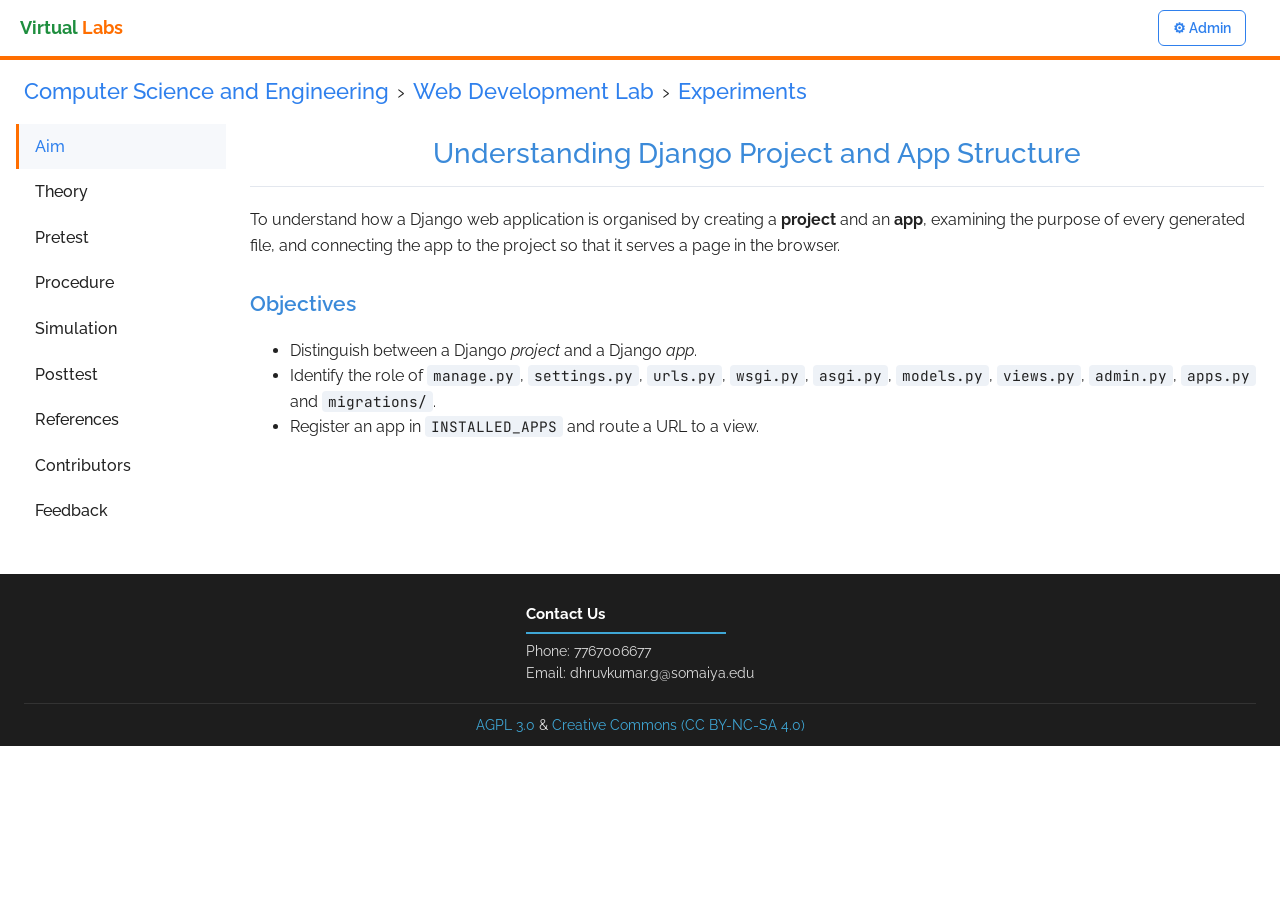
==== index.html @ 1e6831b1 "Creative IDE-style simulation UI with browser window that opens the site" ====
<!doctype html>
<html lang="en">
<head>
<meta charset="utf-8">
<meta name="viewport" content="width=device-width, initial-scale=1">
<title>Django Project Structure</title>
<link href="https://fonts.googleapis.com/css2?family=Raleway:wght@400;500;600;700&family=JetBrains+Mono:wght@400;600&display=swap" rel="stylesheet">
<style>
:root{
  --orange:#ff6e00; --blue:#2f80ed; --title:#3b8ad9; --ink:#222; --muted:#5f6670;
  --bg:#fff; --panel:#f6f8fb; --line:#e3e7ee; --footer:#1d1d1d; --code:#0f1720; --codeink:#e6edf3;
  --ok:#1e8e3e; --bad:#d93025;
}
*{box-sizing:border-box}
body{margin:0;font-family:Raleway,"Segoe UI",Roboto,Arial,sans-serif;color:var(--ink);background:var(--bg);line-height:1.6}
a{color:var(--blue)}
code,pre,.mono{font-family:"JetBrains Mono",Consolas,monospace}
/* header */
header{display:flex;align-items:center;justify-content:space-between;padding:10px 20px;border-bottom:4px solid var(--orange);background:#fff;position:sticky;top:0;z-index:10}
.admin-link{margin-left:auto;margin-right:14px;padding:6px 14px;border:1px solid var(--blue);border-radius:6px;color:var(--blue);text-decoration:none;font-weight:600;font-size:14px}
.admin-link:hover{background:var(--blue);color:#fff}
.burger{border:1px solid var(--line);background:#fff;border-radius:6px;padding:6px 10px;font-size:20px;cursor:pointer;display:none}
.logo{font-weight:700;color:var(--ok);font-size:18px}
.logo span{color:var(--orange)}
.crumbs{padding:14px 24px;font-size:22px;color:var(--blue)}
.crumbs b{font-weight:500}
.crumbs .sep{margin:0 8px;color:var(--ink)}
/* layout */
.wrap{display:flex;max-width:1280px;margin:0 auto;padding:0 16px 40px;gap:24px}
nav.side{flex:0 0 210px;align-self:flex-start;position:sticky;top:80px}
nav.side a{display:block;padding:10px 16px;text-decoration:none;color:var(--ink);border-left:3px solid transparent;font-weight:500}
nav.side a:hover{background:var(--panel)}
nav.side a.active{border-left-color:var(--orange);color:var(--blue);background:var(--panel)}
main{flex:1;min-width:0}
h1.exp{color:var(--title);text-align:center;font-weight:500;font-size:28px;border-bottom:1px solid var(--line);padding-bottom:10px;margin:8px 0 20px}
h2{color:var(--title);font-weight:600;font-size:21px;margin-top:28px}
h3{font-size:17px;margin-bottom:6px}
section.page{display:none}
section.page.active{display:block}
pre{background:var(--code);color:var(--codeink);padding:14px 16px;border-radius:8px;overflow:auto;font-size:13.5px;line-height:1.5}
:not(pre)>code{background:#eef2f7;padding:1px 6px;border-radius:4px;font-size:.9em}
table{border-collapse:collapse;width:100%;margin:12px 0;font-size:15px}
th,td{border:1px solid var(--line);padding:8px 10px;text-align:left;vertical-align:top}
th{background:var(--panel)}
.note{background:#fff7ef;border-left:4px solid var(--orange);padding:10px 14px;border-radius:4px;margin:14px 0}
/* quiz */
.q{border:1px solid var(--line);border-radius:8px;padding:14px 16px;margin:14px 0}
.q p{margin:0 0 8px;font-weight:600}
.q label{display:block;padding:4px 6px;border-radius:4px;cursor:pointer}
.q label.right{background:#e6f4ea;color:var(--ok)}
.q label.wrong{background:#fce8e6;color:var(--bad)}
.q.missing{border-color:var(--bad);background:#fff6f5}
.q.missing p::after{content:"  (answer required)";color:var(--bad);font-weight:400;font-size:13px}
.q .exp{display:none;font-size:14px;color:var(--muted);margin-top:6px}
.q.done .exp{display:block}
.btn{background:var(--blue);color:#fff;border:0;border-radius:6px;padding:9px 18px;font:inherit;font-weight:600;cursor:pointer}
.btn.alt{background:#fff;color:var(--blue);border:1px solid var(--blue)}
.btn:disabled{opacity:.45;cursor:not-allowed}
.score{font-weight:700;margin-left:12px}
/* simulation */
.sim{display:grid;grid-template-columns:300px 1fr;gap:16px}
.card{border:1px solid var(--line);border-radius:10px;background:#fff;overflow:hidden}
.card h4{margin:0;padding:10px 14px;background:var(--panel);border-bottom:1px solid var(--line);font-size:14px;display:flex;justify-content:space-between;align-items:center}
.tree{padding:8px 6px;font-size:13.5px;min-height:340px;max-height:520px;overflow:auto}
.tree .node{padding:3px 8px;border-radius:4px;cursor:pointer;white-space:nowrap}
.tree .node:hover{background:var(--panel)}
.tree .node.sel{background:#e3eefc}
.tree .node.new{animation:flash 1.4s}
@keyframes flash{0%{background:#fff3c4}100%{background:transparent}}
.tag{font-size:10px;padding:1px 6px;border-radius:10px;margin-left:6px;font-family:Raleway,sans-serif;font-weight:700}
.tag.proj{background:#fde7d3;color:#b34d00}.tag.app{background:#dbeafe;color:#1d4ed8}
.term{background:var(--code);color:var(--codeink);padding:12px 14px;font-size:13px;min-height:130px;max-height:200px;overflow:auto}
.term .ps{color:#7ee787}.term .err{color:#ff7b72}.term .out{color:#a5b3c2}
.cmdbar{display:flex;gap:8px;padding:10px;border-top:1px solid var(--line);flex-wrap:wrap}
.cmdbar input{flex:1;min-width:180px;padding:8px 10px;border:1px solid var(--line);border-radius:6px;font-family:"JetBrains Mono",monospace;font-size:13px}
.steps{padding:10px 14px;font-size:14px}
.steps li{margin:4px 0;color:var(--muted)}
.steps li.cur{color:var(--ink);font-weight:700}
.steps li.ok{color:var(--ok)}
.steps li.ok::marker{content:"✓  "}
.viewer pre{margin:0;border-radius:0;min-height:200px;max-height:340px}
.explain{padding:10px 14px;font-size:14px;background:#fffdf6;border-top:1px solid var(--line)}
.guide{border:2px solid var(--blue)}
.guide .g-head{display:flex;justify-content:space-between;align-items:center;padding:10px 14px;background:#e3eefc;font-weight:700;font-size:14px}
.guide .g-bar{height:6px;background:var(--line)}
.guide .g-bar div{height:100%;background:var(--orange);transition:width .3s}
.guide .g-body{padding:12px 16px}
.guide h3{margin:0 0 6px;font-size:18px;color:var(--title)}
.guide .g-why{color:var(--muted);font-size:14px;margin:0 0 10px}
.guide .g-cmd{display:block;background:var(--code);color:#7ee787;padding:10px 12px;border-radius:6px;font-size:14px;margin-bottom:10px}
.guide .g-do{font-size:14px;margin:0 0 10px;padding:8px 12px;background:#fff7ef;border-left:3px solid var(--orange);border-radius:4px}
.guide .g-btns{display:flex;gap:8px;flex-wrap:wrap}
.guide .g-learn{margin-top:10px;font-size:14px;padding:8px 12px;background:#e6f4ea;border-radius:6px;display:none}
.guide.done-step .g-learn{display:block}
.steps li{cursor:default}
.right-col{display:flex;flex-direction:column;gap:16px;min-width:0}
.hint{font-size:13px;color:var(--muted);padding:0 10px 10px}
.browser{padding:0}
.browser .bar{display:flex;gap:8px;padding:8px 10px;border-bottom:1px solid var(--line);background:var(--panel)}
.browser .bar input{flex:1;padding:6px 8px;border:1px solid var(--line);border-radius:6px;font-family:"JetBrains Mono",monospace;font-size:13px}
.browser .view{padding:16px;min-height:70px;font-size:15px}
/* feedback form */
.req{color:var(--bad)}
.fb fieldset{border:1px solid var(--line);border-radius:10px;padding:14px 18px;margin:0 0 16px}
.fb legend{font-weight:700;color:var(--title);padding:0 6px}
.fb legend small{font-weight:400;color:var(--muted)}
.fb-row{display:grid;grid-template-columns:1fr 1fr;gap:16px}
.fb-field{margin-bottom:12px}
.fb-field>label{display:block;font-weight:600;margin-bottom:4px}
.fb input:not([type=radio]):not([type=checkbox]),.fb select,.fb textarea{width:100%;padding:9px 11px;border:1px solid #cfd6e0;border-radius:6px;font:inherit;background:#fff}
.fb input:focus,.fb select:focus,.fb textarea:focus{outline:2px solid var(--blue);border-color:var(--blue)}
.fb .bad input,.fb .bad textarea{border-color:var(--bad)}
.fb-err{color:var(--bad);font-size:14px;margin:4px 0 0;min-height:0}
.fb-opts{display:flex;gap:8px;flex-wrap:wrap}
.fb-opt{position:relative;cursor:pointer}
.fb-opt input{position:absolute;opacity:0}
.fb-opt span{display:inline-block;min-width:42px;text-align:center;padding:7px 12px;border:1px solid #cfd6e0;border-radius:6px}
.fb-opt input:checked+span{background:var(--blue);color:#fff;border-color:var(--blue)}
.fb-opt input:focus-visible+span{outline:2px solid var(--orange)}
.fb-check{display:flex;gap:8px;align-items:center}
.fb-note{color:var(--muted);font-size:14px}
.note.ok{background:#e6f4ea;border-left-color:var(--ok)}
.note.err{background:#fce8e6;border-left-color:var(--bad)}
@media (max-width:600px){.fb-row{grid-template-columns:1fr}}

/* ================= Simulation: IDE look ================= */
.sim-intro{color:var(--muted);margin-top:0}
.ide{--ide-bg:#1e1f26;--ide-side:#181920;--ide-line:#2c2e38;--ide-ink:#d6dae3;--ide-mut:#8a90a0;
  background:var(--ide-bg);color:var(--ide-ink);border-radius:14px;overflow:hidden;box-shadow:0 18px 40px rgba(20,30,60,.25);border:1px solid #2a2c36}
.ide-bar{display:flex;align-items:center;gap:12px;padding:10px 14px;background:#25262f;border-bottom:1px solid var(--ide-line)}
.dots{display:inline-flex;gap:7px}.dots i{width:12px;height:12px;border-radius:50%;background:#ff5f57;display:inline-block}
.dots i:nth-child(2){background:#febc2e}.dots i:nth-child(3){background:#28c840}
.ide-title{flex:1;text-align:center;font-size:13px;color:var(--ide-mut);font-weight:600}
.ide-reset{background:transparent;border:1px solid #3a3d4a;color:var(--ide-ink);border-radius:6px;padding:4px 10px;font:inherit;font-size:12px;cursor:pointer}
.ide-reset:hover{border-color:var(--orange);color:var(--orange)}
.ide-body{display:grid;grid-template-columns:260px 1fr;min-height:520px}
.ide-side{background:var(--ide-side);border-right:1px solid var(--ide-line);display:flex;flex-direction:column}
.side-h{font-size:11px;letter-spacing:1.5px;color:var(--ide-mut);padding:10px 14px 4px;font-weight:700}
.ide .tree{min-height:220px;max-height:340px;padding:4px 6px}
.ide .tree .node{color:var(--ide-ink);padding:3px 8px}
.ide .tree .node:hover{background:#262833}
.ide .tree .node.sel{background:#2b3b5c;color:#fff}
.ide .tree .node.new{animation:glow 1.6s}
@keyframes glow{0%{background:#4a3a12;box-shadow:inset 3px 0 0 var(--orange)}100%{background:transparent}}
.fi{display:inline-block;width:18px;text-align:center;margin-right:4px}
.fi.py{color:#1e1f26;background:#ffd43b;border-radius:3px;font:700 9px/14px "JetBrains Mono",monospace;width:18px;height:14px;vertical-align:1px}.fi.dir{color:#e8a849}.fi.db{color:#7fb2ff}
.ide .tag.proj{background:#4a2e14;color:#ffb877}.ide .tag.app{background:#1d3357;color:#8ab8ff}
.ide .steps{padding:4px 14px 14px 34px;font-size:13px;margin:0}
.ide .steps li{color:var(--ide-mut);margin:5px 0}
.ide .steps li.cur{color:#fff;font-weight:700}
.ide .steps li.ok{color:#5fd38d}
.ide-main{display:flex;flex-direction:column;min-width:0}
.editor{display:flex;flex-direction:column;border-bottom:1px solid var(--ide-line)}
.tabbar{display:flex;justify-content:space-between;align-items:center;background:#202129;border-bottom:1px solid var(--ide-line);min-height:38px;padding-right:8px;flex-wrap:wrap;gap:6px}
.tab{padding:9px 16px;background:var(--ide-bg);border-top:2px solid var(--orange);font-size:13px;color:#fff}
.ide #code{margin:0;border-radius:0;background:var(--ide-bg);color:var(--ide-ink);min-height:230px;max-height:320px;font-size:13px;counter-reset:ln}
.ide #code .ln{display:block;padding-left:3.2em;position:relative}
.ide #code .ln::before{counter-increment:ln;content:counter(ln);position:absolute;left:0;width:2.2em;text-align:right;color:#4d5263}
.hk{color:#c792ea}.hs{color:#c3e88d}.hc{color:#6b7389;font-style:italic}.hf{color:#82aaff}.hn{color:#f78c6c}.hd{color:#ffcb6b}
.ide .explain{background:#23252f;color:var(--ide-ink);border-top:1px solid var(--ide-line)}
.ide .explain code{background:#2f3240;color:#ffcb6b}
.ide #actions .btn{background:var(--orange)}
.terminal{background:#14151b;display:flex;flex-direction:column}
.term-h{display:flex;justify-content:space-between;font-size:11px;letter-spacing:1.5px;color:var(--ide-mut);padding:8px 14px;border-bottom:1px solid var(--ide-line);font-weight:700}
.term-h #cwd{letter-spacing:0;font-weight:400;color:#7ee787}
.ide .term{background:#14151b;min-height:120px;max-height:190px}
.ide .cmdbar{border-top:1px solid var(--ide-line);align-items:center}
.ide .cmdbar input{background:#1e1f26;color:#fff;border-color:#33364a}
.prompt{color:#7ee787;font-weight:700}
.ide .hint:empty{display:none}

/* step tracker */
.ide .guide{border:0;border-bottom:1px solid var(--ide-line);background:linear-gradient(135deg,#1f3a66,#23262f 60%);color:#fff;border-radius:0}
.stepper{display:flex;align-items:center;gap:0;padding:14px 18px 4px;overflow-x:auto}
.sdot{flex:0 0 auto;width:30px;height:30px;border-radius:50%;display:grid;place-items:center;font-size:12px;font-weight:700;background:#2e3242;color:#9aa2b8;border:2px solid #3b4055;transition:.3s}
.sdot.ok{background:#1f8f4e;border-color:#2fd07a;color:#fff}
.sdot.cur{background:var(--orange);border-color:#ffb877;color:#fff;transform:scale(1.15);box-shadow:0 0 0 6px rgba(255,110,0,.18)}
.sline{flex:1 0 14px;height:3px;background:#3b4055;min-width:14px}
.sline.ok{background:#2fd07a}
.ide .guide .g-body{padding:12px 18px 16px}
.ide .guide h3{color:#fff;font-size:20px}
.ide .guide .g-why{color:#c9d3ea}
.ide .guide .g-why code,.ide .guide .g-do code{background:rgba(255,255,255,.12);color:#ffd8b0}
.ide .guide .g-cmd{background:#0f1117;border:1px solid #33364a}
.ide .guide .g-do{background:rgba(255,110,0,.12);color:#ffe3cc}
.ide .guide .g-learn{background:rgba(47,208,122,.14);color:#c8f5dc}
.ide .guide .g-learn code{background:rgba(255,255,255,.1);color:#c8f5dc}
.ide .guide .g-learn a{color:#ffb877}
.ide .guide #gRun{background:var(--orange);font-size:15px;padding:10px 20px;box-shadow:0 6px 16px rgba(255,110,0,.35);animation:pulse 2s infinite}
@keyframes pulse{0%,100%{box-shadow:0 6px 16px rgba(255,110,0,.35)}50%{box-shadow:0 6px 24px rgba(255,110,0,.65)}}
.ide .guide .g-btns span{color:#9aa2b8!important}
.g-count{font-size:13px;color:#c9d3ea;padding:0 18px}

/* browser window */
.bwin{margin-top:18px;border-radius:12px;overflow:hidden;border:1px solid #cfd6e0;box-shadow:0 10px 26px rgba(20,30,60,.12);background:#fff}
.bwin-top{display:flex;align-items:flex-end;gap:12px;padding:8px 12px 0;background:#dfe3ea}
.btab{background:#fff;border-radius:8px 8px 0 0;padding:7px 14px;font-size:13px;display:inline-flex;gap:6px;align-items:center;max-width:240px;color:#222}
.bwin-bar{display:flex;align-items:center;gap:8px;padding:8px 10px;background:#fff;border-bottom:1px solid #e3e7ee}
.navb{color:#7a8291;padding:0 4px;cursor:default;user-select:none}
.addr{flex:1;display:flex;align-items:center;gap:6px;background:#f0f2f6;border-radius:18px;padding:5px 12px;font-size:13px}
.addr input{flex:1;border:0;background:transparent;font-size:13px;outline:none}
.bwin .view{padding:22px;min-height:90px;font-size:15px;color:var(--muted)}

/* opened site */
.site-modal{position:fixed;inset:0;background:rgba(10,16,30,.6);display:none;align-items:center;justify-content:center;z-index:100;padding:16px}
.site-modal.open{display:flex}
.site-win{width:min(900px,100%);max-height:92vh;overflow:auto;border-radius:14px;background:#fff;box-shadow:0 30px 80px rgba(0,0,0,.45);animation:popin .45s cubic-bezier(.2,1.4,.4,1)}
@keyframes popin{from{transform:scale(.6) translateY(40px);opacity:0}to{transform:none;opacity:1}}
.site-x{margin-left:auto;align-self:center;background:transparent;border:0;font-size:16px;cursor:pointer;color:#555;padding:4px 8px}
.site-page{padding:0 0 22px}
.sp-nav{display:flex;gap:18px;align-items:center;padding:14px 24px;border-bottom:4px solid var(--orange);font-size:14px}
.sp-nav b{font-size:20px;margin-right:auto}.sp-nav b span{color:var(--orange)}
.sp-hero{margin:22px 24px;padding:30px;border-radius:14px;background:linear-gradient(135deg,#2f80ed,#1f4e8c);color:#fff}
.sp-hero h1{color:#fff;margin:8px 0;font-size:32px}
.sp-hero code{background:rgba(255,255,255,.18);color:#fff}
.sp-badge{display:inline-block;background:#28c840;color:#fff;font-size:12px;font-weight:700;padding:3px 10px;border-radius:12px}
.sp-flow{display:flex;align-items:stretch;gap:6px;flex-wrap:wrap;padding:0 24px;justify-content:center}
.sp-node{display:flex;flex-direction:column;align-items:center;text-align:center;gap:4px;background:var(--panel);border:1px solid var(--line);border-radius:10px;padding:10px;font-size:22px;min-width:110px;opacity:0;animation:rise .4s forwards}
.sp-node span{font-size:12px;font-weight:600}.sp-node small{font-weight:400;color:var(--muted);font-family:"JetBrains Mono",monospace;font-size:10.5px}
.sp-arrow{align-self:center;color:var(--orange);font-weight:700;opacity:0;animation:rise .4s forwards}
.sp-flow>*:nth-child(1){animation-delay:.2s}.sp-flow>*:nth-child(2){animation-delay:.35s}.sp-flow>*:nth-child(3){animation-delay:.5s}
.sp-flow>*:nth-child(4){animation-delay:.65s}.sp-flow>*:nth-child(5){animation-delay:.8s}.sp-flow>*:nth-child(6){animation-delay:.95s}
.sp-flow>*:nth-child(7){animation-delay:1.1s}.sp-flow>*:nth-child(8){animation-delay:1.25s}.sp-flow>*:nth-child(9){animation-delay:1.4s}
@keyframes rise{from{opacity:0;transform:translateY(10px)}to{opacity:1;transform:none}}
.sp-actions{display:flex;gap:10px;justify-content:center;margin-top:22px}
.sp-actions .btn{text-decoration:none}
.confetti{position:fixed;top:-12px;width:9px;height:14px;z-index:120;pointer-events:none;animation:fall linear forwards}
@keyframes fall{to{transform:translateY(105vh) rotate(720deg)}}
@media (max-width:860px){.ide-body{grid-template-columns:1fr}.ide-side{border-right:0;border-bottom:1px solid var(--ide-line)}.ide .tree{min-height:120px}.sp-arrow{transform:rotate(90deg)}.sp-flow{flex-direction:column;align-items:center}}
@media (prefers-reduced-motion:reduce){.ide .guide #gRun,.site-win,.sp-node,.sp-arrow,.confetti{animation:none!important;opacity:1}}
/* footer */
footer{background:var(--footer);color:#ddd;padding:28px 24px 10px;font-size:14px}
footer .cols{display:flex;justify-content:center;gap:40px;max-width:1100px;margin:0 auto;flex-wrap:wrap}
footer h5{margin:0 0 6px;font-size:15px;color:#fff;border-bottom:2px solid #3fa7d6;padding-bottom:6px;width:200px}
footer a{color:#ddd;text-decoration:none;display:block}
footer .lic{text-align:center;margin-top:18px;border-top:1px solid #333;padding-top:10px}
footer .lic a{display:inline;color:#3fa7d6}
@media (max-width:860px){
  .burger{display:block}
  nav.side{display:none;position:fixed;top:60px;left:0;background:#fff;width:240px;height:100%;box-shadow:2px 0 10px rgba(0,0,0,.15);z-index:20}
  nav.side.open{display:block}
  .sim{grid-template-columns:1fr}
  .crumbs{font-size:17px;padding:12px 16px}
  .wrap{padding:0 16px 30px}
}
</style>
</head>
<body>
<header>
  <button class="burger" onclick="document.querySelector('nav.side').classList.toggle('open')" aria-label="Menu">☰</button>
  <div class="logo">Virtual <span>Labs</span></div>
  <a class="admin-link" id="adminLink" href="http://127.0.0.1:8000/admin/" target="_blank" rel="noopener" title="Django admin: view feedback responses and posts">&#9881; Admin</a>
</header>
<div class="crumbs"><b>Computer Science and Engineering</b><span class="sep">›</span><b>Web Development Lab</b><span class="sep">›</span><b>Experiments</b></div>

<div class="wrap">
<nav class="side" id="nav">
  <a href="#aim">Aim</a><a href="#theory">Theory</a><a href="#pretest">Pretest</a><a href="#procedure">Procedure</a>
  <a href="#simulation">Simulation</a><a href="#posttest">Posttest</a><a href="#references">References</a>
  <a href="#contributors">Contributors</a><a href="#feedback">Feedback</a>
</nav>

<main>
<h1 class="exp">Understanding Django Project and App Structure</h1>

<!-- AIM -->
<section class="page" id="aim">
  <p>To understand how a Django web application is organised by creating a <b>project</b> and an <b>app</b>, examining the purpose of every generated file, and connecting the app to the project so that it serves a page in the browser.</p>
  <h2>Objectives</h2>
  <ul>
    <li>Distinguish between a Django <i>project</i> and a Django <i>app</i>.</li>
    <li>Identify the role of <code>manage.py</code>, <code>settings.py</code>, <code>urls.py</code>, <code>wsgi.py</code>, <code>asgi.py</code>, <code>models.py</code>, <code>views.py</code>, <code>admin.py</code>, <code>apps.py</code> and <code>migrations/</code>.</li>
    <li>Register an app in <code>INSTALLED_APPS</code> and route a URL to a view.</li>
  </ul>
</section>

<!-- THEORY -->
<section class="page" id="theory">
  <h2>What is Django?</h2>
  <p>Django is a high-level Python web framework that follows the <b>MTV (Model–Template–View)</b> pattern. It encourages a modular layout in which one <b>project</b> holds configuration and many <b>apps</b> hold features.</p>

  <h2>Project vs App</h2>
  <table>
    <tr><th></th><th>Project</th><th>App</th></tr>
    <tr><td>Definition</td><td>The whole website: configuration + a collection of apps</td><td>A self-contained module that does one job (blog, accounts, polls)</td></tr>
    <tr><td>Created with</td><td><code>django-admin startproject mysite</code></td><td><code>python manage.py startapp blog</code></td></tr>
    <tr><td>How many</td><td>One per website</td><td>Many per project; reusable across projects</td></tr>
    <tr><td>Contains</td><td>settings, root URLs, WSGI/ASGI entry points</td><td>models, views, admin, tests, migrations</td></tr>
  </table>

  <h2>Project layout</h2>
<pre>mysite/                 ← outer folder (container, name can be anything)
├── manage.py           ← command-line utility for this project
└── mysite/             ← the actual Python package of the project
    ├── __init__.py     ← marks the folder as a Python package
    ├── settings.py     ← all configuration (apps, DB, templates, static…)
    ├── urls.py         ← root URL dispatcher ("table of contents")
    ├── asgi.py         ← entry point for ASGI (async) servers
    └── wsgi.py         ← entry point for WSGI servers (gunicorn, mod_wsgi)</pre>

  <h2>App layout</h2>
<pre>blog/
├── __init__.py
├── admin.py            ← register models with the admin site
├── apps.py             ← app configuration class (BlogConfig)
├── migrations/         ← database schema history
│   └── __init__.py
├── models.py           ← data models (database tables)
├── tests.py            ← unit tests
└── views.py            ← functions/classes that handle requests</pre>
  <p>Files commonly added by the developer: <code>urls.py</code> (app-level routes), <code>templates/blog/</code> (HTML), <code>static/blog/</code> (CSS/JS/images), <code>forms.py</code>.</p>

  <h2>Request flow</h2>
<pre>Browser → /blog/
   → mysite/urls.py      path('blog/', include('blog.urls'))
   → blog/urls.py        path('', views.index)
   → blog/views.py       index(request) → HttpResponse / render(template)
   → (models.py ↔ database, templates/ → HTML)
   → Response → Browser</pre>
  <div class="note">An app is only “seen” by Django after it is added to <code>INSTALLED_APPS</code> in <code>settings.py</code>. Its URLs are only reachable after the project’s <code>urls.py</code> includes them.</div>
</section>

<!-- PRETEST -->
<section class="page" id="pretest"><p>Answer all questions, then press <b>Submit</b> to see your score and explanations.</p><div data-quiz="pre"></div></section>

<!-- PROCEDURE -->
<section class="page" id="procedure">
  <h2>Steps for the simulation</h2>
  <p>Open the <b>Simulation</b> tab. A blue <b>step box</b> guides you through 10 steps. For each step, read the explanation, then press the <b>▶</b> button (or type the shown command in the terminal and press <b>Run</b>). The next step appears automatically.</p>
  <ol>
    <li><b>Create the project:</b> <code>django-admin startproject mysite</code>. The project appears in the Explorer.</li>
    <li><b>Explore the project files:</b> click files in the Explorer (<code>manage.py</code>, <code>settings.py</code>, <code>urls.py</code>, <code>wsgi.py</code>, <code>asgi.py</code>) and read each explanation.</li>
    <li><b>Move into the project folder:</b> <code>cd mysite</code>.</li>
    <li><b>Create the app:</b> <code>python manage.py startapp blog</code>. Compare the app's files with the project's.</li>
    <li><b>Register the app:</b> add <code>'blog'</code> to <code>INSTALLED_APPS</code> in <code>settings.py</code>.</li>
    <li><b>Write a view:</b> add <code>index()</code> to <code>blog/views.py</code>.</li>
    <li><b>Create the app's <code>urls.py</code>:</b> map <code>''</code> to <code>views.index</code>.</li>
    <li><b>Connect the URLs:</b> add <code>path('blog/', include('blog.urls'))</code> to <code>mysite/urls.py</code>.</li>
    <li><b>Start the server:</b> <code>python manage.py runserver</code>.</li>
    <li><b>Open <code>/blog/</code></b> in the mini browser and see &ldquo;Hello from the blog app!&rdquo;.</li>
  </ol>
  <div class="note"><b>Explore further:</b> after finishing, press <b>Reset</b> and try steps out of order in the terminal (e.g. <code>runserver</code> before <code>cd mysite</code>, or visiting <code>/blog/</code> before including the URLs) to see the real errors Django would show. Type <code>help</code> in the terminal for all commands.</div>
  <p>Finally, take the <b>Posttest</b>. All questions must be answered before submitting.</p>
</section>

<!-- SIMULATION -->
<section class="page" id="simulation">
  <p class="sim-intro">Build a Django project step by step. Press <b>▶</b> in the step box (or type the command in the terminal), watch the files appear, and open your site in the browser at the end.</p>

  <div class="ide">
    <div class="ide-bar">
      <span class="dots"><i></i><i></i><i></i></span>
      <span class="ide-title">🐍 mysite &mdash; Django Lab IDE</span>
      <button class="ide-reset" onclick="Sim.reset()" title="Start the simulation again">↺ Reset</button>
    </div>

    <div class="guide" id="guide"></div>

    <div class="ide-body">
      <aside class="ide-side">
        <div class="side-h">EXPLORER</div>
        <div class="tree mono" id="tree"></div>
        <div class="side-h">PROGRESS</div>
        <ol class="steps" id="steps"></ol>
      </aside>

      <div class="ide-main">
        <div class="editor viewer">
          <div class="tabbar"><span class="tab"><span class="mono" id="fname">Select a file</span></span><span id="actions"></span></div>
          <pre id="code" class="mono">// Click a file in the Explorer to view it.</pre>
          <div class="explain" id="explain">Each generated file has a specific purpose. Select one to learn about it.</div>
        </div>

        <div class="terminal">
          <div class="term-h"><span>TERMINAL</span><span class="mono" id="cwd"></span></div>
          <div class="term mono" id="term"></div>
          <div class="cmdbar">
            <span class="mono prompt">$</span>
            <input id="cmd" class="mono" placeholder="Optional: type a command, or use ▶ in the step box" autocomplete="off" spellcheck="false">
            <button class="btn" onclick="Sim.run()">Run</button>
          </div>
          <div class="hint" id="hint"></div>
        </div>
      </div>
    </div>
  </div>

  <div class="bwin">
    <div class="bwin-top">
      <span class="dots"><i></i><i></i><i></i></span>
      <span class="btab"><span class="fav">🌐</span><span id="btabTitle">New Tab</span></span>
    </div>
    <div class="bwin-bar">
      <span class="navb">←</span><span class="navb">→</span><span class="navb" onclick="Sim.visit()" title="Reload">⟳</span>
      <div class="addr"><span id="lock">ⓘ</span><input id="url" class="mono" value="http://127.0.0.1:8000/blog/"></div>
      <button class="btn" onclick="Sim.visit()">Go</button>
    </div>
    <div class="view" id="view">Server not running.</div>
  </div>

  <div class="site-modal" id="siteModal" onclick="if(event.target===this)closeSite()">
    <div class="site-win">
      <div class="bwin-top">
        <span class="dots"><i onclick="closeSite()" title="Close"></i><i></i><i></i></span>
        <span class="btab"><span class="fav">🐍</span>DjangoBlog</span>
        <button class="site-x" onclick="closeSite()" aria-label="Close">✕</button>
      </div>
      <div class="bwin-bar"><span class="navb">←</span><span class="navb">→</span><span class="navb">⟳</span>
        <div class="addr"><span>🔓</span><span class="mono">127.0.0.1:8000/blog/</span></div></div>
      <div class="site-page">
        <nav class="sp-nav"><b>Django<span>Blog</span></b><span>Home</span><span>Posts</span><span>Admin</span></nav>
        <div class="sp-hero">
          <div class="sp-badge">200 OK &middot; served by Django</div>
          <h1>Hello from the blog app!</h1>
          <p>Your project and app are connected. This page was produced by <code>blog/views.py &rarr; index()</code>.</p>
        </div>
        <div class="sp-flow">
          <div class="sp-node">🌐<span>Browser<br><small>GET /blog/</small></span></div><div class="sp-arrow">&rarr;</div>
          <div class="sp-node">🗺️<span>mysite/urls.py<br><small>include('blog.urls')</small></span></div><div class="sp-arrow">&rarr;</div>
          <div class="sp-node">🧭<span>blog/urls.py<br><small>path('', index)</small></span></div><div class="sp-arrow">&rarr;</div>
          <div class="sp-node">⚙️<span>blog/views.py<br><small>index(request)</small></span></div><div class="sp-arrow">&rarr;</div>
          <div class="sp-node">📄<span>Response<br><small>HttpResponse</small></span></div>
        </div>
        <div class="sp-actions"><a class="btn" href="#posttest" onclick="closeSite()">Take the Posttest</a><button class="btn alt" onclick="closeSite()">Back to the lab</button></div>
      </div>
    </div>
  </div>
</section>

<!-- POSTTEST -->
<section class="page" id="posttest"><p>Answer all questions, then press <b>Submit</b> to see your score and explanations.</p><div data-quiz="post"></div></section>

<!-- REFERENCES -->
<section class="page" id="references">
  <ol>
    <li>Django documentation — “Writing your first Django app, part 1”: <a href="https://docs.djangoproject.com/en/stable/intro/tutorial01/" target="_blank">docs.djangoproject.com/en/stable/intro/tutorial01/</a></li>
    <li>Django documentation — Applications: <a href="https://docs.djangoproject.com/en/stable/ref/applications/" target="_blank">docs.djangoproject.com/en/stable/ref/applications/</a></li>
    <li>Django documentation — URL dispatcher: <a href="https://docs.djangoproject.com/en/stable/topics/http/urls/" target="_blank">docs.djangoproject.com/en/stable/topics/http/urls/</a></li>
    <li>Django documentation — Settings: <a href="https://docs.djangoproject.com/en/stable/ref/settings/" target="_blank">docs.djangoproject.com/en/stable/ref/settings/</a></li>
    <li>W. S. Vincent, <i>Django for Beginners</i>.</li>
  </ol>
</section>

<!-- CONTRIBUTORS -->
<section class="page" id="contributors">
  <h2>Subject Matter Expert</h2>
  <p>[Name], [Designation], [Institute]</p>
  <h2>Developer</h2>
  <p>[Name], [Institute]</p>
</section>

<!-- FEEDBACK -->
<section class="page" id="feedback">
  <p>Help us improve this experiment. Please share your experience. Fields marked <span class="req">*</span> are required.</p>
  <form id="fbForm" class="fb" novalidate>
    <fieldset>
      <legend>1. About you</legend>
      <div class="fb-row">
        <div class="fb-field"><label for="fbName">Name <span class="req">*</span></label><input id="fbName" name="Name" placeholder="Your full name" required minlength="2"><p class="fb-err"></p></div>
        <div class="fb-field"><label for="fbEmail">Email <span class="req">*</span></label><input id="fbEmail" name="Email" type="email" placeholder="you@example.com" required><p class="fb-err"></p></div>
      </div>
      <div class="fb-row">
        <div class="fb-field"><label for="fbRole">Role <span class="req">*</span></label>
          <select id="fbRole" name="Role"><option>Student</option><option>Teacher / Faculty</option><option>Developer</option><option>Other</option></select></div>
        <div class="fb-field"><label for="fbInst">Institute</label><input id="fbInst" name="Institute" placeholder="College / organisation (optional)"></div>
      </div>
    </fieldset>

    <fieldset>
      <legend>2. Rate the lab <small>(1 = poor, 5 = excellent)</small></legend>
      <div class="fb-field" data-rating="Overall experience"></div>
      <div class="fb-field" data-rating="Theory clarity"></div>
      <div class="fb-field" data-rating="Simulation usefulness"></div>
      <div class="fb-field" data-rating="Pretest/Posttest quality"></div>
      <div class="fb-field"><label>Difficulty level <span class="req">*</span></label>
        <div class="fb-opts">
          <label class="fb-opt"><input type="radio" name="Difficulty" value="Easy"><span>Easy</span></label>
          <label class="fb-opt"><input type="radio" name="Difficulty" value="Just right" checked><span>Just right</span></label>
          <label class="fb-opt"><input type="radio" name="Difficulty" value="Hard"><span>Hard</span></label>
        </div></div>
      <div class="fb-field"><label>Which sections did you use?</label>
        <div class="fb-opts">
          <label class="fb-opt"><input type="checkbox" name="Sections" value="Theory"><span>Theory</span></label>
          <label class="fb-opt"><input type="checkbox" name="Sections" value="Pretest"><span>Pretest</span></label>
          <label class="fb-opt"><input type="checkbox" name="Sections" value="Simulation"><span>Simulation</span></label>
          <label class="fb-opt"><input type="checkbox" name="Sections" value="Posttest"><span>Posttest</span></label>
        </div></div>
    </fieldset>

    <fieldset>
      <legend>3. Your comments</legend>
      <div class="fb-field"><label for="fbLiked">What did you like?</label><textarea id="fbLiked" name="Liked" rows="3" placeholder="Which part helped you most?"></textarea></div>
      <div class="fb-field"><label for="fbImprove">What should we improve?</label><textarea id="fbImprove" name="Improvements" rows="3" placeholder="Anything confusing, missing or broken?"></textarea><p class="fb-err"></p></div>
      <label class="fb-check"><input type="checkbox" name="Recommend" checked> I would recommend this lab to others</label>
    </fieldset>

    <button type="submit" class="btn">Submit feedback</button>
    <p class="fb-note">Responses are saved in the lab's Django database. The Django server must be running (<code>python manage.py runserver</code>).</p>
  </form>
  <div id="fbDone" class="note" style="display:none"></div>
</section>
</main>
</div>

<footer>
  <div class="cols">
    <div><h5>Contact Us</h5><span>Phone: <a style="display:inline" href="tel:+917767006677">7767006677</a></span><br><span>Email: <a style="display:inline" href="mailto:dhruvkumar.g@somaiya.edu">dhruvkumar.g@somaiya.edu</a></span></div>
  </div>
  <div class="lic"><a href="https://www.gnu.org/licenses/agpl-3.0.en.html">AGPL 3.0</a> &amp; <a href="https://creativecommons.org/licenses/by-nc-sa/4.0/">Creative Commons (CC BY-NC-SA 4.0)</a></div>
</footer>

<script>
/* ---------- routing ---------- */
function route(){
  const id=(location.hash||'#aim').slice(1);
  document.querySelectorAll('section.page').forEach(s=>s.classList.toggle('active',s.id===id));
  document.querySelectorAll('nav.side a').forEach(a=>a.classList.toggle('active',a.getAttribute('href')==='#'+id));
  document.querySelector('nav.side').classList.remove('open');
  window.scrollTo(0,0);
}
addEventListener('hashchange',route);

/* ---------- quizzes ---------- */
const QUIZ={
 pre:[
  ["Django is written in which language?",["Java","Python","PHP","Ruby"],1,"Django is a Python web framework."],
  ["Which architectural pattern does Django follow?",["MVC strictly","MTV (Model–Template–View)","MVVM","Flux"],1,"Django calls its variant MTV."],
  ["Which tool is used to install Django?",["npm","apt-get only","pip","composer"],2,"pip install django"],
  ["In Django, a single website is called a…",["Project","App","Module","Package"],0,"One project per site; it contains many apps."],
  ["Which file type mainly holds Django logic?",[".js",".py",".java",".rb"],1,"All Django code is Python (.py)."]
 ],
 post:[
  ["Which command creates a new app inside a project?",["django-admin startproject blog","python manage.py startapp blog","python manage.py newapp blog","pip install blog"],1,"Apps are created with manage.py startapp."],
  ["Where must an app be registered so Django recognises it?",["urls.py","wsgi.py","INSTALLED_APPS in settings.py","apps.py of another app"],2,"INSTALLED_APPS in settings.py lists active apps."],
  ["What is the purpose of migrations/?",["Store static files","Track database schema changes","Hold HTML templates","Store logs"],1,"Migrations record changes to models so the DB schema can be updated."],
  ["Which file is the entry point for WSGI-compatible web servers?",["asgi.py","manage.py","wsgi.py","apps.py"],2,"wsgi.py exposes the WSGI callable named application."],
  ["Which function connects a project URL prefix to an app’s URL file?",["render()","include()","redirect()","reverse()"],1,"path('blog/', include('blog.urls'))"],
  ["Which file is NOT generated by startapp?",["models.py","views.py","urls.py","admin.py"],2,"App-level urls.py must be created manually."],
  ["Which statement is TRUE?",["An app can only belong to one project ever","A project can contain many apps","settings.py lives inside each app","manage.py lives inside the app"],1,"Projects hold many apps; apps are reusable."]
 ]
};
document.querySelectorAll('[data-quiz]').forEach(box=>{
  const qs=QUIZ[box.dataset.quiz];
  box.innerHTML=qs.map((q,i)=>`<div class="q" data-a="${q[2]}"><p>${i+1}. ${q[0]}</p>${q[1].map((o,j)=>`<label><input type="radio" name="${box.dataset.quiz}${i}" value="${j}"> ${o}</label>`).join('')}<div class="exp">${q[3]}</div></div>`).join('')
   +`<button class="btn">Submit</button><span class="score"></span>`;
  box.querySelector('.btn').onclick=()=>{
    const qsEl=[...box.querySelectorAll('.q')];
    const missing=qsEl.filter(q=>!q.querySelector('input:checked'));
    qsEl.forEach(q=>q.classList.toggle('missing',!q.querySelector('input:checked')));
    if(missing.length){
      box.querySelector('.score').innerHTML=`<span style="color:var(--bad)">Please answer all ${qs.length} questions before submitting (${missing.length} left).</span>`;
      missing[0].scrollIntoView({behavior:'smooth',block:'center'});
      return;
    }
    let s=0;
    box.querySelectorAll('.q').forEach(q=>{
      const a=+q.dataset.a, c=q.querySelector('input:checked');
      q.classList.add('done');
      q.querySelectorAll('label').forEach((l,j)=>{l.classList.remove('right','wrong'); if(j===a)l.classList.add('right'); else if(c&&+c.value===j)l.classList.add('wrong');});
      if(c&&+c.value===a)s++;
    });
    box.querySelector('.score').textContent=`Score: ${s} / ${qs.length}`;
  };
  box.addEventListener('change',e=>{const q=e.target.closest('.q');if(q)q.classList.remove('missing');});
});

/* ---------- simulation ---------- */
const FILES={
 'mysite/manage.py':{code:`#!/usr/bin/env python
"""Django's command-line utility for administrative tasks."""
import os
import sys

def main():
    os.environ.setdefault('DJANGO_SETTINGS_MODULE', 'mysite.settings')
    from django.core.management import execute_from_command_line
    execute_from_command_line(sys.argv)

if __name__ == '__main__':
    main()`,exp:"<b>manage.py</b> — a thin wrapper around django-admin that points to <code>mysite.settings</code>. You run <code>runserver</code>, <code>startapp</code>, <code>makemigrations</code>, <code>migrate</code>, <code>createsuperuser</code> etc. through it. You rarely edit it."},
 'mysite/mysite/__init__.py':{code:"# empty",exp:"<b>__init__.py</b> — an empty file telling Python this directory is a package, so <code>mysite.settings</code> can be imported."},
 'mysite/mysite/settings.py':{code:null,exp:"<b>settings.py</b> — the project's configuration: <code>SECRET_KEY</code>, <code>DEBUG</code>, <code>INSTALLED_APPS</code>, <code>MIDDLEWARE</code>, <code>ROOT_URLCONF</code>, <code>TEMPLATES</code>, <code>DATABASES</code>, <code>STATIC_URL</code>. Apps must be listed in <code>INSTALLED_APPS</code>."},
 'mysite/mysite/urls.py':{code:null,exp:"<b>urls.py (project)</b> — the root URLconf named in <code>ROOT_URLCONF</code>. Every request starts here; use <code>include()</code> to hand a URL prefix to an app."},
 'mysite/mysite/asgi.py':{code:`import os
from django.core.asgi import get_asgi_application

os.environ.setdefault('DJANGO_SETTINGS_MODULE', 'mysite.settings')
application = get_asgi_application()`,exp:"<b>asgi.py</b> — entry point for asynchronous servers such as Uvicorn or Daphne (WebSockets, async views)."},
 'mysite/mysite/wsgi.py':{code:`import os
from django.core.wsgi import get_wsgi_application

os.environ.setdefault('DJANGO_SETTINGS_MODULE', 'mysite.settings')
application = get_wsgi_application()`,exp:"<b>wsgi.py</b> — entry point for traditional WSGI servers like Gunicorn or Apache mod_wsgi in production."},
 'mysite/db.sqlite3':{code:"(binary SQLite database)",exp:"<b>db.sqlite3</b> — the default database file, created the first time the project touches the DB (e.g. <code>migrate</code> or <code>runserver</code>)."},
 'mysite/blog/__init__.py':{code:"# empty",exp:"<b>__init__.py</b> — makes <code>blog</code> an importable Python package."},
 'mysite/blog/admin.py':{code:`from django.contrib import admin

# Register your models here.`,exp:"<b>admin.py</b> — register models here (<code>admin.site.register(Post)</code>) to manage them in Django's built-in admin interface."},
 'mysite/blog/apps.py':{code:`from django.apps import AppConfig


class BlogConfig(AppConfig):
    default_auto_field = 'django.db.models.BigAutoField'
    name = 'blog'`,exp:"<b>apps.py</b> — the AppConfig class describing the app. <code>'blog'</code> in INSTALLED_APPS resolves to this config."},
 'mysite/blog/migrations/__init__.py':{code:"# empty",exp:"<b>migrations/</b> — numbered files (0001_initial.py…) generated by <code>makemigrations</code> describing schema changes; applied with <code>migrate</code>."},
 'mysite/blog/models.py':{code:`from django.db import models

# Create your models here.`,exp:"<b>models.py</b> — the <b>M</b> in MTV. Each class subclassing <code>models.Model</code> becomes a database table."},
 'mysite/blog/tests.py':{code:`from django.test import TestCase

# Create your tests here.`,exp:"<b>tests.py</b> — unit tests run with <code>python manage.py test</code>."},
 'mysite/blog/views.py':{code:null,exp:"<b>views.py</b> — the <b>V</b> in MTV. A view receives an <code>HttpRequest</code> and returns an <code>HttpResponse</code> (often via <code>render()</code> with a template)."},
 'mysite/blog/urls.py':{code:`from django.urls import path
from . import views

urlpatterns = [
    path('', views.index, name='index'),
]`,exp:"<b>urls.py (app)</b> — NOT created by startapp. It maps URL paths <i>within</i> the app to views, and is plugged into the project with <code>include('blog.urls')</code>."}
};
/* Guided steps: each has a command to run in the terminal (cmd) or a file action (act). */
const STEPS=[
 {t:"Create the project",why:"<code>django-admin startproject</code> generates the project: the configuration for the whole website.",
  cmd:"django-admin startproject mysite",done:s=>s.project,
  learn:"A <b>mysite/</b> folder appeared in the Explorer with <code>manage.py</code> and an inner <code>mysite/</code> package."},
 {t:"Explore the project files",why:"Every generated file has a job. Open them to see what's inside.",
  act:()=>{Sim.s.explored=true;Sim.show('mysite/mysite/settings.py');},actLabel:"Open settings.py",
  doText:"Click any file in the <b>Explorer</b> on the left (e.g. <code>manage.py</code>, <code>urls.py</code>, <code>wsgi.py</code>) to read it and its explanation below.",
  done:s=>s.explored,learn:"<code>settings.py</code> holds all configuration; <code>urls.py</code> is the root URL map; <code>wsgi.py</code>/<code>asgi.py</code> are server entry points."},
 {t:"Move into the project folder",why:"<code>manage.py</code> lives inside the outer <code>mysite/</code> folder, so commands must run from there.",
  cmd:"cd mysite",done:s=>s.cwd==='mysite',learn:"The terminal prompt now shows <code>~/workspace/mysite</code>."},
 {t:"Create the app",why:"An app is one feature of the site. A project can contain many apps.",
  cmd:"python manage.py startapp blog",done:s=>s.app,
  learn:"A <b>blog/</b> app appeared with <code>models.py</code>, <code>views.py</code>, <code>admin.py</code>, <code>migrations/</code>&hellip; but no <code>urls.py</code> and no <code>settings.py</code>."},
 {t:"Register the app in INSTALLED_APPS",why:"Django ignores an app until it is listed in <code>settings.py</code>.",
  act:()=>{Sim.s.installed=true;Sim.show('mysite/mysite/settings.py');},actLabel:"Add 'blog' to INSTALLED_APPS",
  doText:"Edits <code>mysite/settings.py</code> &rarr; <code>INSTALLED_APPS</code>.",done:s=>s.installed,
  learn:"<code>'blog'</code> is now in <code>INSTALLED_APPS</code>, so its models, admin and templates will be loaded."},
 {t:"Write a view",why:"A view receives a request and returns a response.",
  act:()=>{Sim.s.view=true;Sim.show('mysite/blog/views.py');},actLabel:"Add index view",
  doText:"Edits <code>blog/views.py</code>.",done:s=>s.view,
  learn:"<code>index(request)</code> returns <code>HttpResponse(\"Hello from the blog app!\")</code>."},
 {t:"Create the app's urls.py",why:"<code>startapp</code> doesn't create it: you add it to map paths inside the app to views.",
  act:()=>{Sim.s.appUrls=true;Sim.fresh.add('mysite/blog/urls.py');Sim.log('out','Created blog/urls.py');Sim.show('mysite/blog/urls.py');},actLabel:"Create blog/urls.py",
  doText:"Creates <code>blog/urls.py</code> with <code>path('', views.index)</code>.",done:s=>s.appUrls,
  learn:"The app now has its own URL map pointing <code>''</code> to <code>views.index</code>."},
 {t:"Connect the app to the project URLs",why:"The project's <code>urls.py</code> is where every request starts; <code>include()</code> hands <code>/blog/</code> to the app.",
  act:()=>{Sim.s.included=true;Sim.show('mysite/mysite/urls.py');},actLabel:"Include blog.urls",
  doText:"Edits <code>mysite/urls.py</code>.",done:s=>s.included,
  learn:"<code>path('blog/', include('blog.urls'))</code> was added."},
 {t:"Start the development server",why:"<code>runserver</code> starts Django's built-in server for local testing.",
  cmd:"python manage.py runserver",done:s=>s.server,
  learn:"The server is running at <code>http://127.0.0.1:8000/</code>. It also created <code>db.sqlite3</code>."},
 {t:"Open /blog/ in the browser",why:"See the whole chain work: project URLs &rarr; app URLs &rarr; view &rarr; response.",
  act:()=>{$('#url').value='http://127.0.0.1:8000/blog/';Sim.visit();},actLabel:"Visit /blog/",
  doText:"Uses the mini browser at the bottom.",done:s=>s.visited,
  learn:"&ldquo;Hello from the blog app!&rdquo; &mdash; you built and connected a Django project and app. Try the <a href=\"#posttest\">Posttest</a>."}
];
const Sim={
 s:null, sel:null, fresh:new Set(),
 reset(){
  this.s={project:false,explored:false,app:false,installed:false,view:false,appUrls:false,included:false,server:false,visited:false,db:false,cwd:''};
  this.sel=null;this.fresh.clear();
  $('#term').innerHTML='<span class="out">Workspace ready. Follow the steps above, or type <b>help</b> to see commands.</span>\n';
  $('#view').textContent='Server not running.';
  this.show(null);this.render();
 },
 settings(){return `from pathlib import Path

BASE_DIR = Path(__file__).resolve().parent.parent
SECRET_KEY = 'django-insecure-...'
DEBUG = True
ALLOWED_HOSTS = []

INSTALLED_APPS = [
    'django.contrib.admin',
    'django.contrib.auth',
    'django.contrib.contenttypes',
    'django.contrib.sessions',
    'django.contrib.messages',
    'django.contrib.staticfiles',${this.s.installed?"\n    'blog',                 # ← our app":""}
]

MIDDLEWARE = [ ... ]
ROOT_URLCONF = 'mysite.urls'
TEMPLATES = [ ... ]
WSGI_APPLICATION = 'mysite.wsgi.application'

DATABASES = {
    'default': {
        'ENGINE': 'django.db.backends.sqlite3',
        'NAME': BASE_DIR / 'db.sqlite3',
    }
}
STATIC_URL = 'static/'`},
 projUrls(){return `from django.contrib import admin
from django.urls import path${this.s.included?', include':''}

urlpatterns = [
    path('admin/', admin.site.urls),${this.s.included?"\n    path('blog/', include('blog.urls')),   # ← hand /blog/ to the app":""}
]`},
 views(){return this.s.view?`from django.http import HttpResponse


def index(request):
    return HttpResponse("Hello from the blog app!")`:`from django.shortcuts import render

# Create your views here.`},
 tree(){
  const s=this.s,t=[];
  if(!s.project)return t;
  t.push(['mysite',0,'dir','proj']);
  if(s.app){
   t.push(['mysite/blog',1,'dir','app']);
   t.push(['mysite/blog/migrations',2,'dir']);t.push(['mysite/blog/migrations/__init__.py',3]);
   ['__init__.py','admin.py','apps.py','models.py','tests.py'].forEach(f=>t.push(['mysite/blog/'+f,2]));
   if(s.appUrls)t.push(['mysite/blog/urls.py',2]);
   t.push(['mysite/blog/views.py',2]);
  }
  t.push(['mysite/mysite',1,'dir','proj']);
  ['__init__.py','asgi.py','settings.py','urls.py','wsgi.py'].forEach(f=>t.push(['mysite/mysite/'+f,2]));
  if(s.db)t.push(['mysite/db.sqlite3',1]);
  t.push(['mysite/manage.py',1]);
  return t;
 },
 render(){
  const tr=this.tree();
  $('#tree').innerHTML=tr.length?tr.map(([p,d,k,tag])=>{
    const n=p.split('/').pop();
    return `<div class="node ${this.sel===p?'sel':''} ${this.fresh.has(p)?'new':''}" style="padding-left:${8+d*16}px" onclick="Sim.show('${p}')">${icon(n,k)} ${n}${k==='dir'?'/':''}${tag?`<span class="tag ${tag}">${tag==='proj'?'project':'app'}</span>`:''}</div>`;
  }).join(''):'<div style="padding:10px;color:var(--muted);font-family:Raleway">Empty workspace</div>';
  this.fresh.clear();
  $('#cwd').textContent='~/workspace'+(this.s.cwd?'/'+this.s.cwd:'')+' $';
  const cur=STEPS.findIndex(st=>!st.done(this.s));
  $('#steps').innerHTML=STEPS.map((st,i)=>`<li class="${st.done(this.s)?'ok':(cur===i?'cur':'')}">${st.t}</li>`).join('');
  $('#hint').textContent='';
  this.renderGuide(cur);
 },
 renderGuide(cur){
  const g=$('#guide'),n=STEPS.length,doneCount=STEPS.filter(st=>st.done(this.s)).length;
  const dots=STEPS.map((st,i)=>{const ok=st.done(this.s),c=i===cur;return (i?`<div class="sline ${ok?'ok':''}"></div>`:'')+`<div class="sdot ${ok?'ok':c?'cur':''}" title="${st.t.replace(/"/g,'&quot;')}">${ok?'✓':i+1}</div>`}).join('');
  const head=`<div class="stepper">${dots}</div><div class="g-count">${cur<0?'All '+n+' steps complete':'Step '+(cur+1)+' of '+n} &middot; ${doneCount}/${n} done</div>`;
  if(cur<0){
    g.innerHTML=head+`<div class="g-body"><h3>🎉 You built a Django site!</h3><p class="g-why">Project created, app added and registered, URLs wired to a view, server started and page served.</p><div class="g-btns"><button class="btn" id="gRun" onclick="openSite()">🌐 Open the site again</button><a class="btn alt" style="text-decoration:none" href="#posttest">Take the Posttest</a><button class="btn alt" onclick="Sim.reset()">Start again</button></div></div>`;
    return;
  }
  const st=STEPS[cur], prev=cur>0?STEPS[cur-1]:null;
  g.innerHTML=head+`<div class="g-body">
    ${prev&&prev.done(this.s)?`<div class="g-learn" style="display:block;margin:0 0 10px">✓ <b>${prev.t}:</b> ${prev.learn}</div>`:''}
    <h3>${st.t}</h3><p class="g-why">${st.why}</p>
    ${st.cmd?`<code class="g-cmd mono">$ ${st.cmd}</code>`:`<p class="g-do">${st.doText}</p>`}
    <div class="g-btns"><button class="btn" id="gRun">▶ ${st.cmd?'Run this command':st.actLabel}</button>${st.cmd?'<span style="font-size:13px;align-self:center">or type it in the terminal below</span>':''}</div>
  </div>`;
  $('#gRun').onclick=()=>{ if(st.cmd){$('#cmd').value=st.cmd;this.run();} else {st.act();} };
 },
 show(p){
  this.sel=p;const a=$('#actions');a.innerHTML='';
  if(!p){$('#fname').textContent='Select a file';$('#code').textContent='// Click a file in the Explorer to view it.';$('#explain').innerHTML='Each generated file has a specific purpose. Select one to learn about it.';this.render&&this.s&&this.render();return}
  $('#fname').textContent=p;
  const dirs={'mysite':"<b>Outer mysite/</b> — just a container for the project. Its name doesn't matter to Django; you can rename it.",
   'mysite/mysite':"<b>Inner mysite/</b> — the project's Python package. Its name is used in imports such as <code>mysite.settings</code> and <code>mysite.urls</code>.",
   'mysite/blog':"<b>blog/</b> — an <i>app</i>: a self-contained feature module. Note it has no settings.py or wsgi.py — those belong to the project only.",
   'mysite/blog/migrations':FILES['mysite/blog/migrations/__init__.py'].exp};
  if(dirs[p]){
   $('#code').textContent='(directory)';$('#explain').innerHTML=dirs[p];
   if(p==='mysite/blog'&&!this.s.appUrls)this.btn('Create urls.py',()=>{this.s.appUrls=true;this.fresh.add('mysite/blog/urls.py');this.log('out','Created blog/urls.py');this.show('mysite/blog/urls.py')});
  }else{
   const f=FILES[p];
   const code=p.endsWith('settings.py')?this.settings():p==='mysite/mysite/urls.py'?this.projUrls():p.endsWith('blog/views.py')?this.views():f.code;
   $('#code').textContent=code;$('#explain').innerHTML=f.exp;
   if(p.endsWith('settings.py')&&!this.s.installed)this.btn("Add 'blog' to INSTALLED_APPS",()=>{if(!this.s.app)return this.log('err',"No app named 'blog' exists yet.");this.s.installed=true;this.show(p)});
   if(p.endsWith('blog/views.py')&&!this.s.view)this.btn('Add index view',()=>{this.s.view=true;this.show(p)});
   if(p==='mysite/mysite/urls.py'&&!this.s.included)this.btn('Include blog.urls',()=>{if(!this.s.app)return this.log('err',"No app named 'blog' exists yet.");this.s.included=true;this.show(p)});
  }
  this.render();
 },
 btn(label,fn){const b=document.createElement('button');b.className='btn';b.style.cssText='padding:4px 10px;font-size:12px';b.textContent=label;b.onclick=fn;$('#actions').appendChild(b)},
 log(cls,txt){const t=$('#term');t.innerHTML+=`<span class="${cls}">${txt.replace(/</g,'&lt;')}</span>\n`;t.scrollTop=t.scrollHeight},
 run(){
  const inp=$('#cmd');let c=inp.value.trim().replace(/\s+/g,' ');inp.value='';if(!c)return;
  // forgive common typos: "cd..", "django admin", "Django-Admin"
  c=c.replace(/^cd\.\.$/,'cd ..').replace(/^django[ _]admin /i,'django-admin ').replace(/^Django-admin /i,'django-admin ');
  const s=this.s;this.log('ps',`${s.cwd?'~/workspace/'+s.cwd:'~/workspace'} $ ${c}`);
  const inProj=s.cwd==='mysite';
  if(c==='help'){this.log('out','Commands: django-admin startproject <name> | cd <dir> | cd .. | ls | python manage.py startapp <name> | python manage.py runserver | python manage.py migrate | clear');}
  else if(c==='clear'){$('#term').innerHTML='';}
  else if(c==='ls'){const t=this.tree().filter(([p,d])=>inProj?d===1:d===0).map(x=>x[0].split('/').pop());this.log('out',t.join('  ')||'(empty)');}
  else if(/^django-admin startproject \w+$/.test(c)){
   const n=c.split(' ')[2];
   if(n!=='mysite')this.log('err',"For this lab, please name the project 'mysite'.");
   else if(s.project)this.log('err',"CommandError: '/workspace/mysite' already exists");
   else{s.project=true;this.tree().forEach(x=>this.fresh.add(x[0]));this.log('out','Project "mysite" created.');}
  }
  else if(c==='cd mysite'){if(!s.project)this.log('err','cd: mysite: No such file or directory');else if(inProj)this.log('err','Hint: you are already in the outer mysite folder (it contains manage.py).');else s.cwd='mysite';}
  else if(c==='cd ..'){s.cwd='';}
  else if(c.startsWith('python manage.py')){
   if(!inProj){this.log('err',"python: can't open file 'manage.py': [Errno 2] No such file or directory"+(s.project?"\nHint: manage.py is inside the project folder. Run  cd mysite  first.":"\nHint: create the project first:  django-admin startproject mysite"));}
   else{
    const sub=c.slice(17);
    if(/^startapp \w+$/.test(sub)){const n=sub.split(' ')[1];if(n!=='blog')this.log('err',"For this lab, please name the app 'blog'.");else if(s.app)this.log('err',"CommandError: 'blog' already exists");else{s.app=true;this.tree().filter(x=>x[0].startsWith('mysite/blog')).forEach(x=>this.fresh.add(x[0]));this.log('out','App "blog" created.');}}
    else if(sub==='migrate'){if(!s.db)this.fresh.add('mysite/db.sqlite3');s.db=true;this.log('out','Operations to perform:\n  Apply all migrations: admin, auth, contenttypes, sessions\nRunning migrations:\n  Applying contenttypes.0001_initial... OK\n  Applying auth.0001_initial... OK\n  ...  OK');}
    else if(sub==='runserver'){
     if(s.included&&!s.appUrls){this.log('err',"ModuleNotFoundError: No module named 'blog.urls'");return this.render();}
     if(s.appUrls&&!s.view){this.log('err',"AttributeError: module 'blog.views' has no attribute 'index'");return this.render();}
     if(!s.db){this.fresh.add('mysite/db.sqlite3');s.db=true;}
     s.server=true;this.log('out',"Watching for file changes with StatReloader\nSystem check identified no issues (0 silenced).\nStarting development server at http://127.0.0.1:8000/\nQuit the server with CTRL-BREAK.");
     $('#view').textContent='Server running — enter a URL and press Go.';
    }
    else{const nx=STEPS.find(st=>!st.done(s));this.log('err',`Unknown command: '${sub}'.`+(nx&&nx.cmd?`\nHint: try  ${nx.cmd}`:' Type help.'));}
   }
  }
  else{
   const nx=STEPS.find(st=>!st.done(s));
   this.log('err',`Command not recognised: ${c}`+(nx&&nx.cmd?`\nHint: the next step's command is:  ${nx.cmd}`:nx?`\nHint: the next step doesn't need a command; use the ▶ button in the step box.`:''));
  }
  this.render();
 },
 visit(){
  const s=this.s,v=$('#view');let path;
  try{path=new URL($('#url').value).pathname}catch(e){path='/'}
  if(!s.server){v.innerHTML='<b style="color:var(--bad)">This site can’t be reached.</b> Run <code>python manage.py runserver</code> first.';return}
  if(path==='/blog/'&&s.included&&s.view&&s.appUrls){
   v.innerHTML='<div style="font-size:20px">Hello from the blog app!</div><div style="color:var(--muted);font-size:13px;margin-top:6px">Request flow: mysite/urls.py → include(\'blog.urls\') → blog/urls.py → views.index</div>';
   if(!s.installed)v.innerHTML+='<div class="note">It works — but note that <code>blog</code> is not in INSTALLED_APPS. A plain view still runs, but models, admin, templates and migrations of the app would NOT be picked up. Register it to complete the task.</div>';
   else s.visited=true;
   this.log('out',`"GET ${path} HTTP/1.1" 200`);
  }else if(path==='/admin/'){v.innerHTML='Django administration — login page';this.log('out',`"GET ${path} HTTP/1.1" 302`);}
  else{
   const pats=["admin/"].concat(s.included?["blog/"]:[]);
   v.innerHTML=`<b style="color:var(--bad)">Page not found (404)</b><div class="mono" style="font-size:13px;margin-top:6px">Using the URLconf defined in mysite.urls, Django tried these URL patterns:<br>${pats.map(p=>'&nbsp;&nbsp;'+p).join('<br>')}<br>The current path, ${path.slice(1)}, didn’t match any of these.</div>`;
   this.log('err',`"GET ${path} HTTP/1.1" 404`);
  }
  this.render();
 }
};
function $(q){return document.querySelector(q)}
function icon(n,k){
  if(k==='dir')return '<span class="fi dir">▸📁</span>'.replace('▸','');
  if(n.endsWith('.py'))return '<span class="fi py">py</span>';
  if(n.endsWith('.sqlite3'))return '<span class="fi db">🛢</span>';
  return '<span class="fi">📄</span>';
}
function highlight(){
  const el=$('#code'),name=$('#fname').textContent,raw=el.textContent;
  const esc=t=>t.replace(/&/g,'&amp;').replace(/</g,'&lt;').replace(/>/g,'&gt;');
  if(!name.endsWith('.py')){el.innerHTML=raw.split('\n').map(l=>`<span class="ln">${esc(l)||' '}</span>`).join('');return;}
  const KW=/\b(from|import|def|class|return|if|else|elif|for|in|not|and|or|as|with|try|except|raise|None|True|False|pass|lambda)\b/g;
  el.innerHTML=raw.split('\n').map(line=>{
    let out='',rest=line;
    const tok=/("""[^]*?"""|'[^']*'|"[^"]*"|#.*$)/g; let m,last=0,parts=[];
    while((m=tok.exec(line))){parts.push([line.slice(last,m.index),0]);parts.push([m[0],1]);last=tok.lastIndex;}
    parts.push([line.slice(last),0]);
    out=parts.map(([t,isTok])=>{
      if(isTok)return t.startsWith('#')?`<span class="hc">${esc(t)}</span>`:`<span class="hs">${esc(t)}</span>`;
      return esc(t).replace(KW,'<span class="hk">$1</span>').replace(/\b(\d+)\b/g,'<span class="hn">$1</span>')
        .replace(/(@\w+)/g,'<span class="hd">$1</span>').replace(/\b([a-zA-Z_]\w*)(?=\()/g,'<span class="hf">$1</span>');
    }).join('');
    return `<span class="ln">${out||' '}</span>`;
  }).join('');
}
function openSite(){
  $('#siteModal').classList.add('open');
  // replay the flow animation
  document.querySelectorAll('.sp-node,.sp-arrow').forEach(n=>{n.style.animation='none';n.offsetHeight;n.style.animation='';});
}
function closeSite(){$('#siteModal').classList.remove('open');}
addEventListener('keydown',e=>{if(e.key==='Escape')closeSite();});
function confetti(){
  if(matchMedia('(prefers-reduced-motion: reduce)').matches)return;
  const colors=['#ff6e00','#2f80ed','#28c840','#febc2e','#c792ea'];
  for(let i=0;i<70;i++){const c=document.createElement('i');c.className='confetti';
    c.style.left=Math.random()*100+'vw';c.style.background=colors[i%colors.length];
    c.style.animationDuration=(1.8+Math.random()*1.6)+'s';c.style.animationDelay=(Math.random()*.4)+'s';
    document.body.appendChild(c);setTimeout(()=>c.remove(),4000);}
}
$('#cmd').addEventListener('keydown',e=>{if(e.key==='Enter')Sim.run()});
/* ---------- admin link ---------- */
// Change ADMIN_URL once Django is hosted online (e.g. https://<user>.pythonanywhere.com/admin/).
const ADMIN_URL='http://127.0.0.1:8000/admin/';
(function(){
  const a=document.getElementById('adminLink');
  // When the lab is opened from Django itself (/vlab/), use that same server's admin.
  if(/^(localhost|127\.0\.0\.1)$/.test(location.hostname)&&location.port){a.href=location.origin+'/admin/';}
  else{a.href=ADMIN_URL;}
})();

/* ---------- feedback form: saves to Django database via /blog/api/feedback/ ---------- */
(function(){
  // Same server when the page is opened from Django (/vlab/); otherwise the local dev server.
  const LOCAL=/^(localhost|127\.0\.0\.1)$/.test(location.hostname)&&location.port;
  const API=(LOCAL?location.origin:'http://127.0.0.1:8000')+'/blog/api/feedback/';
  const ROLE={'Student':'student','Teacher / Faculty':'teacher','Developer':'developer','Other':'other'};
  const DIFF={'Easy':'easy','Just right':'just_right','Hard':'hard'};
  const RATE={'Overall experience':'overall_rating','Theory clarity':'theory_rating','Simulation usefulness':'simulation_rating','Pretest/Posttest quality':'quiz_rating'};
  const f=document.getElementById('fbForm'), done=document.getElementById('fbDone'), btn=f.querySelector('button[type=submit]');
  f.querySelectorAll('[data-rating]').forEach(box=>{
    const n=box.dataset.rating;
    box.innerHTML=`<label>${n} <span class="req">*</span></label><div class="fb-opts">`+
      [1,2,3,4,5].map(i=>`<label class="fb-opt"><input type="radio" name="${n}" value="${i}"><span>${i}</span></label>`).join('')+
      `</div><p class="fb-err"></p>`;
  });
  function setErr(el,msg){const box=el.closest('.fb-field');box.classList.toggle('bad',!!msg);box.querySelector('.fb-err').textContent=msg||'';return !msg;}
  function show(cls,html){done.className='note '+cls;done.style.display='block';done.innerHTML=html;done.scrollIntoView({behavior:'smooth',block:'center'});}
  const esc=t=>String(t).replace(/[&<>"]/g,c=>({'&':'&amp;','<':'&lt;','>':'&gt;','"':'&quot;'}[c]));

  f.addEventListener('submit',async e=>{
    e.preventDefault();
    let ok=true;
    const name=f.Name.value.trim(), email=f.Email.value.trim();
    ok=setErr(f.Name,name.length<2?'Please enter your name.':'')&&ok;
    ok=setErr(f.Email,/^[^\s@]+@[^\s@]+\.[^\s@]+$/.test(email)?'':'Please enter a valid email address.')&&ok;
    const ratings={};
    f.querySelectorAll('[data-rating]').forEach(box=>{
      const c=box.querySelector('input:checked');ratings[RATE[box.dataset.rating]]=c?+c.value:null;
      box.classList.toggle('bad',!c);box.querySelector('.fb-err').textContent=c?'':'Please choose a rating.';
      if(!c)ok=false;
    });
    const improve=f.Improvements.value.trim();
    ok=setErr(f.Improvements,(ratings.overall_rating&&ratings.overall_rating<=2&&!improve)?'Please tell us what went wrong so we can fix it.':'')&&ok;
    if(!ok){const first=f.querySelector('.bad');if(first)first.scrollIntoView({behavior:'smooth',block:'center'});return;}

    const payload={
      name, email, role:ROLE[f.Role.value], institute:f.Institute.value.trim(), ...ratings,
      difficulty:DIFF[f.querySelector('input[name=Difficulty]:checked').value],
      sections_used:[...f.querySelectorAll('input[name=Sections]:checked')].map(x=>x.value).join(', '),
      liked:f.Liked.value.trim(), improvements:improve, would_recommend:f.Recommend.checked
    };
    btn.disabled=true;btn.textContent='Saving…';
    try{
      const res=await fetch(API,{method:'POST',headers:{'Content-Type':'application/json'},body:JSON.stringify(payload)});
      const data=await res.json();
      if(res.ok){
        f.reset();f.style.display='none';
        show('ok','<b>Thank you, '+esc(name)+'!</b> Your feedback was saved to the database (response #'+data.id+').');
      }else{
        const map={name:f.Name,email:f.Email,improvements:f.Improvements};
        Object.entries(data.errors||{}).forEach(([k,v])=>{ if(map[k]) setErr(map[k],v.join(' ')); });
        show('err','Please fix the highlighted fields. '+esc(Object.values(data.errors||{}).flat().join(' ')));
      }
    }catch(err){
      show('err','<b>Could not reach the feedback server.</b> Start Django with <code>python manage.py runserver</code> and submit again, or open the lab from <a href="http://127.0.0.1:8000/vlab/#feedback">127.0.0.1:8000/vlab/</a>.');
    }finally{btn.disabled=false;btn.textContent='Submit feedback';}
  });
})();
(function(){
  const show=Sim.show; Sim.show=function(p){show.call(this,p);highlight();};
  const visit=Sim.visit; Sim.visit=function(){
    const before=this.s.visited; visit.call(this);
    const path=(()=>{try{return new URL($('#url').value).pathname}catch(e){return '/'}})();
    $('#btabTitle').textContent=this.s.server?(path==='/blog/'&&this.s.included&&this.s.view&&this.s.appUrls?'DjangoBlog':path==='/admin/'?'Django admin':'Page not found'):'Can’t be reached';
    $('#lock').textContent=this.s.server?'🔓':'ⓘ';
    if(this.s.visited){openSite(); if(!before){confetti();} this.render();}
  };
  const reset=Sim.reset; Sim.reset=function(){reset.call(this);$('#btabTitle').textContent='New Tab';closeSite();};
})();
Sim.reset();route();
</script>
</body>
</html>
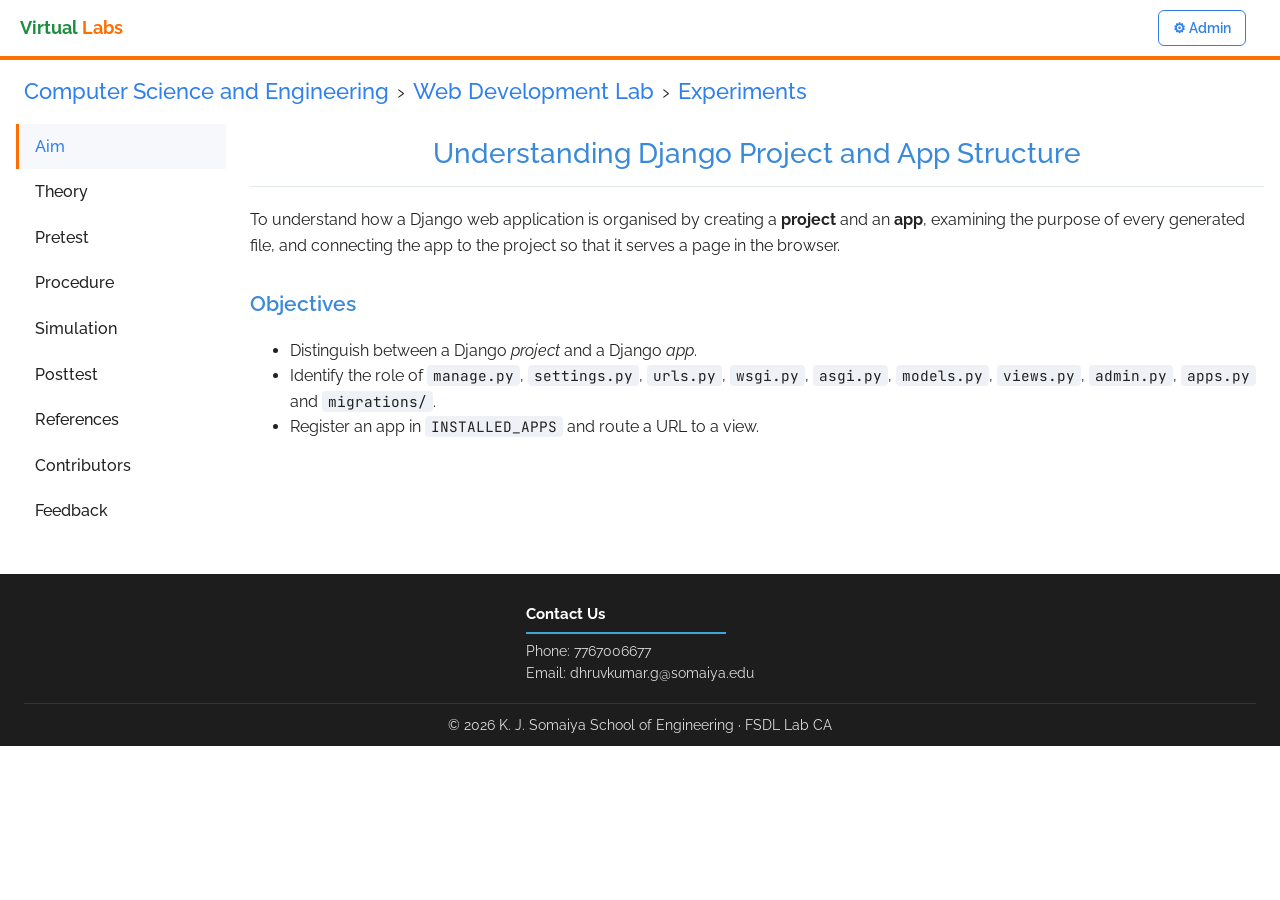
==== commit 10e9efcb: "Replace license notice in footer with copyright line" ====
--- a/index.html
+++ b/index.html
@@ -80,19 +80,6 @@
 .steps li.ok::marker{content:"✓  "}
 .viewer pre{margin:0;border-radius:0;min-height:200px;max-height:340px}
 .explain{padding:10px 14px;font-size:14px;background:#fffdf6;border-top:1px solid var(--line)}
-.guide{border:2px solid var(--blue)}
-.guide .g-head{display:flex;justify-content:space-between;align-items:center;padding:10px 14px;background:#e3eefc;font-weight:700;font-size:14px}
-.guide .g-bar{height:6px;background:var(--line)}
-.guide .g-bar div{height:100%;background:var(--orange);transition:width .3s}
-.guide .g-body{padding:12px 16px}
-.guide h3{margin:0 0 6px;font-size:18px;color:var(--title)}
-.guide .g-why{color:var(--muted);font-size:14px;margin:0 0 10px}
-.guide .g-cmd{display:block;background:var(--code);color:#7ee787;padding:10px 12px;border-radius:6px;font-size:14px;margin-bottom:10px}
-.guide .g-do{font-size:14px;margin:0 0 10px;padding:8px 12px;background:#fff7ef;border-left:3px solid var(--orange);border-radius:4px}
-.guide .g-btns{display:flex;gap:8px;flex-wrap:wrap}
-.guide .g-learn{margin-top:10px;font-size:14px;padding:8px 12px;background:#e6f4ea;border-radius:6px;display:none}
-.guide.done-step .g-learn{display:block}
-.steps li{cursor:default}
 .right-col{display:flex;flex-direction:column;gap:16px;min-width:0}
 .hint{font-size:13px;color:var(--muted);padding:0 10px 10px}
 .browser{padding:0}
@@ -122,112 +109,51 @@
 .note.ok{background:#e6f4ea;border-left-color:var(--ok)}
 .note.err{background:#fce8e6;border-left-color:var(--bad)}
 @media (max-width:600px){.fb-row{grid-template-columns:1fr}}
-
-/* ================= Simulation: IDE look ================= */
-.sim-intro{color:var(--muted);margin-top:0}
-.ide{--ide-bg:#1e1f26;--ide-side:#181920;--ide-line:#2c2e38;--ide-ink:#d6dae3;--ide-mut:#8a90a0;
-  background:var(--ide-bg);color:var(--ide-ink);border-radius:14px;overflow:hidden;box-shadow:0 18px 40px rgba(20,30,60,.25);border:1px solid #2a2c36}
-.ide-bar{display:flex;align-items:center;gap:12px;padding:10px 14px;background:#25262f;border-bottom:1px solid var(--ide-line)}
-.dots{display:inline-flex;gap:7px}.dots i{width:12px;height:12px;border-radius:50%;background:#ff5f57;display:inline-block}
-.dots i:nth-child(2){background:#febc2e}.dots i:nth-child(3){background:#28c840}
-.ide-title{flex:1;text-align:center;font-size:13px;color:var(--ide-mut);font-weight:600}
-.ide-reset{background:transparent;border:1px solid #3a3d4a;color:var(--ide-ink);border-radius:6px;padding:4px 10px;font:inherit;font-size:12px;cursor:pointer}
-.ide-reset:hover{border-color:var(--orange);color:var(--orange)}
-.ide-body{display:grid;grid-template-columns:260px 1fr;min-height:520px}
-.ide-side{background:var(--ide-side);border-right:1px solid var(--ide-line);display:flex;flex-direction:column}
-.side-h{font-size:11px;letter-spacing:1.5px;color:var(--ide-mut);padding:10px 14px 4px;font-weight:700}
-.ide .tree{min-height:220px;max-height:340px;padding:4px 6px}
-.ide .tree .node{color:var(--ide-ink);padding:3px 8px}
-.ide .tree .node:hover{background:#262833}
-.ide .tree .node.sel{background:#2b3b5c;color:#fff}
-.ide .tree .node.new{animation:glow 1.6s}
-@keyframes glow{0%{background:#4a3a12;box-shadow:inset 3px 0 0 var(--orange)}100%{background:transparent}}
-.fi{display:inline-block;width:18px;text-align:center;margin-right:4px}
-.fi.py{color:#1e1f26;background:#ffd43b;border-radius:3px;font:700 9px/14px "JetBrains Mono",monospace;width:18px;height:14px;vertical-align:1px}.fi.dir{color:#e8a849}.fi.db{color:#7fb2ff}
-.ide .tag.proj{background:#4a2e14;color:#ffb877}.ide .tag.app{background:#1d3357;color:#8ab8ff}
-.ide .steps{padding:4px 14px 14px 34px;font-size:13px;margin:0}
-.ide .steps li{color:var(--ide-mut);margin:5px 0}
-.ide .steps li.cur{color:#fff;font-weight:700}
-.ide .steps li.ok{color:#5fd38d}
-.ide-main{display:flex;flex-direction:column;min-width:0}
-.editor{display:flex;flex-direction:column;border-bottom:1px solid var(--ide-line)}
-.tabbar{display:flex;justify-content:space-between;align-items:center;background:#202129;border-bottom:1px solid var(--ide-line);min-height:38px;padding-right:8px;flex-wrap:wrap;gap:6px}
-.tab{padding:9px 16px;background:var(--ide-bg);border-top:2px solid var(--orange);font-size:13px;color:#fff}
-.ide #code{margin:0;border-radius:0;background:var(--ide-bg);color:var(--ide-ink);min-height:230px;max-height:320px;font-size:13px;counter-reset:ln}
-.ide #code .ln{display:block;padding-left:3.2em;position:relative}
-.ide #code .ln::before{counter-increment:ln;content:counter(ln);position:absolute;left:0;width:2.2em;text-align:right;color:#4d5263}
-.hk{color:#c792ea}.hs{color:#c3e88d}.hc{color:#6b7389;font-style:italic}.hf{color:#82aaff}.hn{color:#f78c6c}.hd{color:#ffcb6b}
-.ide .explain{background:#23252f;color:var(--ide-ink);border-top:1px solid var(--ide-line)}
-.ide .explain code{background:#2f3240;color:#ffcb6b}
-.ide #actions .btn{background:var(--orange)}
-.terminal{background:#14151b;display:flex;flex-direction:column}
-.term-h{display:flex;justify-content:space-between;font-size:11px;letter-spacing:1.5px;color:var(--ide-mut);padding:8px 14px;border-bottom:1px solid var(--ide-line);font-weight:700}
-.term-h #cwd{letter-spacing:0;font-weight:400;color:#7ee787}
-.ide .term{background:#14151b;min-height:120px;max-height:190px}
-.ide .cmdbar{border-top:1px solid var(--ide-line);align-items:center}
-.ide .cmdbar input{background:#1e1f26;color:#fff;border-color:#33364a}
-.prompt{color:#7ee787;font-weight:700}
-.ide .hint:empty{display:none}
-
-/* step tracker */
-.ide .guide{border:0;border-bottom:1px solid var(--ide-line);background:linear-gradient(135deg,#1f3a66,#23262f 60%);color:#fff;border-radius:0}
-.stepper{display:flex;align-items:center;gap:0;padding:14px 18px 4px;overflow-x:auto}
-.sdot{flex:0 0 auto;width:30px;height:30px;border-radius:50%;display:grid;place-items:center;font-size:12px;font-weight:700;background:#2e3242;color:#9aa2b8;border:2px solid #3b4055;transition:.3s}
-.sdot.ok{background:#1f8f4e;border-color:#2fd07a;color:#fff}
-.sdot.cur{background:var(--orange);border-color:#ffb877;color:#fff;transform:scale(1.15);box-shadow:0 0 0 6px rgba(255,110,0,.18)}
-.sline{flex:1 0 14px;height:3px;background:#3b4055;min-width:14px}
-.sline.ok{background:#2fd07a}
-.ide .guide .g-body{padding:12px 18px 16px}
-.ide .guide h3{color:#fff;font-size:20px}
-.ide .guide .g-why{color:#c9d3ea}
-.ide .guide .g-why code,.ide .guide .g-do code{background:rgba(255,255,255,.12);color:#ffd8b0}
-.ide .guide .g-cmd{background:#0f1117;border:1px solid #33364a}
-.ide .guide .g-do{background:rgba(255,110,0,.12);color:#ffe3cc}
-.ide .guide .g-learn{background:rgba(47,208,122,.14);color:#c8f5dc}
-.ide .guide .g-learn code{background:rgba(255,255,255,.1);color:#c8f5dc}
-.ide .guide .g-learn a{color:#ffb877}
-.ide .guide #gRun{background:var(--orange);font-size:15px;padding:10px 20px;box-shadow:0 6px 16px rgba(255,110,0,.35);animation:pulse 2s infinite}
-@keyframes pulse{0%,100%{box-shadow:0 6px 16px rgba(255,110,0,.35)}50%{box-shadow:0 6px 24px rgba(255,110,0,.65)}}
-.ide .guide .g-btns span{color:#9aa2b8!important}
-.g-count{font-size:13px;color:#c9d3ea;padding:0 18px}
-
-/* browser window */
-.bwin{margin-top:18px;border-radius:12px;overflow:hidden;border:1px solid #cfd6e0;box-shadow:0 10px 26px rgba(20,30,60,.12);background:#fff}
-.bwin-top{display:flex;align-items:flex-end;gap:12px;padding:8px 12px 0;background:#dfe3ea}
-.btab{background:#fff;border-radius:8px 8px 0 0;padding:7px 14px;font-size:13px;display:inline-flex;gap:6px;align-items:center;max-width:240px;color:#222}
-.bwin-bar{display:flex;align-items:center;gap:8px;padding:8px 10px;background:#fff;border-bottom:1px solid #e3e7ee}
-.navb{color:#7a8291;padding:0 4px;cursor:default;user-select:none}
-.addr{flex:1;display:flex;align-items:center;gap:6px;background:#f0f2f6;border-radius:18px;padding:5px 12px;font-size:13px}
-.addr input{flex:1;border:0;background:transparent;font-size:13px;outline:none}
-.bwin .view{padding:22px;min-height:90px;font-size:15px;color:var(--muted)}
-
-/* opened site */
-.site-modal{position:fixed;inset:0;background:rgba(10,16,30,.6);display:none;align-items:center;justify-content:center;z-index:100;padding:16px}
+/* ---------- website shown after the simulation ---------- */
+.site-modal{position:fixed;inset:0;background:rgba(10,16,30,.55);display:none;align-items:center;justify-content:center;z-index:100;padding:16px}
 .site-modal.open{display:flex}
-.site-win{width:min(900px,100%);max-height:92vh;overflow:auto;border-radius:14px;background:#fff;box-shadow:0 30px 80px rgba(0,0,0,.45);animation:popin .45s cubic-bezier(.2,1.4,.4,1)}
-@keyframes popin{from{transform:scale(.6) translateY(40px);opacity:0}to{transform:none;opacity:1}}
-.site-x{margin-left:auto;align-self:center;background:transparent;border:0;font-size:16px;cursor:pointer;color:#555;padding:4px 8px}
-.site-page{padding:0 0 22px}
-.sp-nav{display:flex;gap:18px;align-items:center;padding:14px 24px;border-bottom:4px solid var(--orange);font-size:14px}
-.sp-nav b{font-size:20px;margin-right:auto}.sp-nav b span{color:var(--orange)}
-.sp-hero{margin:22px 24px;padding:30px;border-radius:14px;background:linear-gradient(135deg,#2f80ed,#1f4e8c);color:#fff}
-.sp-hero h1{color:#fff;margin:8px 0;font-size:32px}
-.sp-hero code{background:rgba(255,255,255,.18);color:#fff}
-.sp-badge{display:inline-block;background:#28c840;color:#fff;font-size:12px;font-weight:700;padding:3px 10px;border-radius:12px}
-.sp-flow{display:flex;align-items:stretch;gap:6px;flex-wrap:wrap;padding:0 24px;justify-content:center}
-.sp-node{display:flex;flex-direction:column;align-items:center;text-align:center;gap:4px;background:var(--panel);border:1px solid var(--line);border-radius:10px;padding:10px;font-size:22px;min-width:110px;opacity:0;animation:rise .4s forwards}
-.sp-node span{font-size:12px;font-weight:600}.sp-node small{font-weight:400;color:var(--muted);font-family:"JetBrains Mono",monospace;font-size:10.5px}
-.sp-arrow{align-self:center;color:var(--orange);font-weight:700;opacity:0;animation:rise .4s forwards}
-.sp-flow>*:nth-child(1){animation-delay:.2s}.sp-flow>*:nth-child(2){animation-delay:.35s}.sp-flow>*:nth-child(3){animation-delay:.5s}
-.sp-flow>*:nth-child(4){animation-delay:.65s}.sp-flow>*:nth-child(5){animation-delay:.8s}.sp-flow>*:nth-child(6){animation-delay:.95s}
-.sp-flow>*:nth-child(7){animation-delay:1.1s}.sp-flow>*:nth-child(8){animation-delay:1.25s}.sp-flow>*:nth-child(9){animation-delay:1.4s}
-@keyframes rise{from{opacity:0;transform:translateY(10px)}to{opacity:1;transform:none}}
-.sp-actions{display:flex;gap:10px;justify-content:center;margin-top:22px}
-.sp-actions .btn{text-decoration:none}
-.confetti{position:fixed;top:-12px;width:9px;height:14px;z-index:120;pointer-events:none;animation:fall linear forwards}
-@keyframes fall{to{transform:translateY(105vh) rotate(720deg)}}
-@media (max-width:860px){.ide-body{grid-template-columns:1fr}.ide-side{border-right:0;border-bottom:1px solid var(--ide-line)}.ide .tree{min-height:120px}.sp-arrow{transform:rotate(90deg)}.sp-flow{flex-direction:column;align-items:center}}
-@media (prefers-reduced-motion:reduce){.ide .guide #gRun,.site-win,.sp-node,.sp-arrow,.confetti{animation:none!important;opacity:1}}
+.site-win{width:min(940px,100%);max-height:92vh;display:flex;flex-direction:column;border-radius:12px;overflow:hidden;background:#fff;box-shadow:0 30px 80px rgba(0,0,0,.4);animation:swpop .35s ease-out}
+@keyframes swpop{from{transform:scale(.92) translateY(20px);opacity:0}to{transform:none;opacity:1}}
+.sw-top{display:flex;align-items:flex-end;gap:12px;padding:8px 12px 0;background:#dfe3ea}
+.sw-dots{display:inline-flex;gap:7px;align-self:center}.sw-dots i{width:12px;height:12px;border-radius:50%;background:#ff5f57;display:inline-block;cursor:pointer}
+.sw-dots i:nth-child(2){background:#febc2e;cursor:default}.sw-dots i:nth-child(3){background:#28c840;cursor:default}
+.sw-tab{background:#fff;border-radius:8px 8px 0 0;padding:7px 14px;font-size:13px}
+.sw-x{margin-left:auto;align-self:center;background:transparent;border:0;font-size:16px;cursor:pointer;color:#555}
+.sw-bar{display:flex;align-items:center;gap:10px;padding:8px 12px;border-bottom:1px solid var(--line);color:#7a8291}
+.sw-addr{flex:1;background:#f0f2f6;border-radius:16px;padding:5px 12px;font-size:13px;color:#333}
+.site{overflow:auto;background:#fafbfd}
+.st-nav{display:flex;align-items:center;gap:18px;padding:14px 26px;background:#fff;border-bottom:4px solid var(--orange)}
+.st-nav a{color:var(--ink);font-size:14px;font-weight:600;cursor:default}
+.st-brand{font-size:21px;margin-right:auto}.st-brand span{color:var(--orange)}
+.st-hero{margin:22px 26px;padding:34px;border-radius:14px;background:linear-gradient(135deg,#2f80ed,#1f4e8c);color:#fff}
+.st-hero h1{margin:10px 0 8px;font-size:34px;font-weight:700}
+.st-hero p{margin:0;opacity:.95}
+.st-ok{display:inline-block;background:#28c840;font-size:12px;font-weight:700;padding:3px 10px;border-radius:12px}
+.st-cta{display:flex;gap:10px;margin-top:20px;flex-wrap:wrap}
+.st-btn{background:var(--orange);color:#fff;border:0;border-radius:8px;padding:10px 18px;font:inherit;font-weight:600;text-decoration:none;cursor:pointer}
+.st-btn.ghost{background:rgba(255,255,255,.15);border:1px solid rgba(255,255,255,.6)}
+.st-section{padding:0 26px 10px}
+.st-section h2{margin:14px 0 12px;font-size:20px}
+.st-grid{display:grid;grid-template-columns:repeat(auto-fill,minmax(230px,1fr));gap:14px}
+.st-card{background:#fff;border:1px solid var(--line);border-radius:12px;padding:16px;transition:transform .2s,box-shadow .2s}
+.st-card:hover{transform:translateY(-3px);box-shadow:0 8px 20px rgba(20,30,60,.1)}
+.st-card h3{margin:8px 0 6px;font-size:16px}.st-card p{margin:0 0 8px;font-size:14px;color:var(--muted)}.st-card small{color:var(--muted)}
+.st-tag{font-size:11px;font-weight:700;color:var(--blue);background:#e3eefc;padding:2px 8px;border-radius:10px}
+.st-flow{list-style:none;padding:0;margin:0;display:flex;flex-wrap:wrap;gap:8px;counter-reset:f}
+.st-flow li{flex:1 1 150px;background:#fff;border:1px solid var(--line);border-left:4px solid var(--orange);border-radius:8px;padding:10px 12px;font-size:13px;display:flex;flex-direction:column;gap:4px}
+.st-flow code{font-size:11.5px;background:none;padding:0;color:var(--muted)}
+.st-foot{text-align:center;color:var(--muted);font-size:13px;padding:18px;border-top:1px solid var(--line);margin-top:18px;background:#fff}
+@media (max-width:600px){.st-hero{padding:22px;margin:14px}.st-hero h1{font-size:26px}.st-section{padding:0 14px 10px}.st-nav{padding:12px 14px;gap:12px}}
+@media (prefers-reduced-motion:reduce){.site-win{animation:none}}
+/* contributors */
+.inst{display:flex;align-items:center;gap:16px;padding:18px;border:1px solid var(--line);border-radius:12px;background:var(--panel);margin-bottom:8px}
+.inst-logo{width:56px;height:56px;border-radius:12px;background:#b7202e;color:#fff;display:grid;place-items:center;font-weight:700;font-size:20px;flex:0 0 auto}
+.inst-sub{margin:2px 0 0;color:var(--muted);font-size:14px}
+.people{display:grid;grid-template-columns:repeat(auto-fill,minmax(240px,1fr));gap:14px}
+.person{display:flex;align-items:center;gap:14px;padding:14px 16px;border:1px solid var(--line);border-radius:12px;background:#fff}
+.person b{display:block;font-size:16px}.person span{display:block;font-size:13px;color:var(--muted)}
+.avatar{width:46px;height:46px;border-radius:50%;background:var(--blue);color:#fff;display:grid;place-items:center;font-weight:700;flex:0 0 auto}
+.guide-card{border-left:4px solid var(--orange)}.guide-card .avatar{background:var(--orange)}
 /* footer */
 footer{background:var(--footer);color:#ddd;padding:28px 24px 10px;font-size:14px}
 footer .cols{display:flex;justify-content:center;gap:40px;max-width:1100px;margin:0 auto;flex-wrap:wrap}
@@ -326,102 +252,95 @@
 <!-- PROCEDURE -->
 <section class="page" id="procedure">
   <h2>Steps for the simulation</h2>
-  <p>Open the <b>Simulation</b> tab. A blue <b>step box</b> guides you through 10 steps. For each step, read the explanation, then press the <b>▶</b> button (or type the shown command in the terminal and press <b>Run</b>). The next step appears automatically.</p>
   <ol>
-    <li><b>Create the project:</b> <code>django-admin startproject mysite</code>. The project appears in the Explorer.</li>
-    <li><b>Explore the project files:</b> click files in the Explorer (<code>manage.py</code>, <code>settings.py</code>, <code>urls.py</code>, <code>wsgi.py</code>, <code>asgi.py</code>) and read each explanation.</li>
-    <li><b>Move into the project folder:</b> <code>cd mysite</code>.</li>
-    <li><b>Create the app:</b> <code>python manage.py startapp blog</code>. Compare the app's files with the project's.</li>
-    <li><b>Register the app:</b> add <code>'blog'</code> to <code>INSTALLED_APPS</code> in <code>settings.py</code>.</li>
-    <li><b>Write a view:</b> add <code>index()</code> to <code>blog/views.py</code>.</li>
-    <li><b>Create the app's <code>urls.py</code>:</b> map <code>''</code> to <code>views.index</code>.</li>
-    <li><b>Connect the URLs:</b> add <code>path('blog/', include('blog.urls'))</code> to <code>mysite/urls.py</code>.</li>
-    <li><b>Start the server:</b> <code>python manage.py runserver</code>.</li>
-    <li><b>Open <code>/blog/</code></b> in the mini browser and see &ldquo;Hello from the blog app!&rdquo;.</li>
+    <li>Open the <b>Simulation</b> tab. The terminal starts in an empty workspace.</li>
+    <li>Create a project: type <code>django-admin startproject mysite</code> and press <b>Run</b>. Observe the generated tree.</li>
+    <li>Click every file in the tree and read its contents and explanation.</li>
+    <li>Move into the project folder: <code>cd mysite</code>.</li>
+    <li>Create an app: <code>python manage.py startapp blog</code>. Compare the app’s files with the project’s files.</li>
+    <li>Register the app: click <code>mysite/settings.py</code> and press <b>Add 'blog' to INSTALLED_APPS</b>.</li>
+    <li>Write a view: open <code>blog/views.py</code> and press <b>Add index view</b>.</li>
+    <li>Create <code>blog/urls.py</code>: select the <code>blog</code> folder and press <b>Create urls.py</b>.</li>
+    <li>Include the app URLs in the project: open <code>mysite/urls.py</code> and press <b>Include blog.urls</b>.</li>
+    <li>Start the server: <code>python manage.py runserver</code>, then visit <code>/blog/</code> in the mini browser.</li>
+    <li>Try skipping a step (e.g. run the server before including URLs) and observe the error — this shows why each file matters.</li>
   </ol>
-  <div class="note"><b>Explore further:</b> after finishing, press <b>Reset</b> and try steps out of order in the terminal (e.g. <code>runserver</code> before <code>cd mysite</code>, or visiting <code>/blog/</code> before including the URLs) to see the real errors Django would show. Type <code>help</code> in the terminal for all commands.</div>
-  <p>Finally, take the <b>Posttest</b>. All questions must be answered before submitting.</p>
+  <p>Use <b>Reset</b> to start again. Type <code>help</code> in the terminal to list supported commands.</p>
 </section>
 
 <!-- SIMULATION -->
 <section class="page" id="simulation">
-  <p class="sim-intro">Build a Django project step by step. Press <b>▶</b> in the step box (or type the command in the terminal), watch the files appear, and open your site in the browser at the end.</p>
-
-  <div class="ide">
-    <div class="ide-bar">
-      <span class="dots"><i></i><i></i><i></i></span>
-      <span class="ide-title">🐍 mysite &mdash; Django Lab IDE</span>
-      <button class="ide-reset" onclick="Sim.reset()" title="Start the simulation again">↺ Reset</button>
+  <div class="sim">
+    <div class="card">
+      <h4>Explorer <button class="btn alt" style="padding:3px 10px;font-size:12px" onclick="Sim.reset()">Reset</button></h4>
+      <div class="tree mono" id="tree"></div>
+      <h4>Tasks</h4>
+      <ol class="steps" id="steps"></ol>
     </div>
-
-    <div class="guide" id="guide"></div>
-
-    <div class="ide-body">
-      <aside class="ide-side">
-        <div class="side-h">EXPLORER</div>
-        <div class="tree mono" id="tree"></div>
-        <div class="side-h">PROGRESS</div>
-        <ol class="steps" id="steps"></ol>
-      </aside>
-
-      <div class="ide-main">
-        <div class="editor viewer">
-          <div class="tabbar"><span class="tab"><span class="mono" id="fname">Select a file</span></span><span id="actions"></span></div>
-          <pre id="code" class="mono">// Click a file in the Explorer to view it.</pre>
-          <div class="explain" id="explain">Each generated file has a specific purpose. Select one to learn about it.</div>
+    <div class="right-col">
+      <div class="card">
+        <h4>Terminal <span class="mono" id="cwd" style="font-weight:400"></span></h4>
+        <div class="term mono" id="term"></div>
+        <div class="cmdbar">
+          <input id="cmd" placeholder="django-admin startproject mysite" autocomplete="off" spellcheck="false">
+          <button class="btn" onclick="Sim.run()">Run</button>
         </div>
-
-        <div class="terminal">
-          <div class="term-h"><span>TERMINAL</span><span class="mono" id="cwd"></span></div>
-          <div class="term mono" id="term"></div>
-          <div class="cmdbar">
-            <span class="mono prompt">$</span>
-            <input id="cmd" class="mono" placeholder="Optional: type a command, or use ▶ in the step box" autocomplete="off" spellcheck="false">
-            <button class="btn" onclick="Sim.run()">Run</button>
-          </div>
-          <div class="hint" id="hint"></div>
-        </div>
+        <div class="hint" id="hint"></div>
+      </div>
+      <div class="card viewer">
+        <h4><span class="mono" id="fname">Select a file</span><span id="actions"></span></h4>
+        <pre id="code">// Click a file in the Explorer to view it.</pre>
+        <div class="explain" id="explain">Each generated file has a specific purpose. Select one to learn about it.</div>
+      </div>
+      <div class="card browser">
+        <div class="bar"><input id="url" value="http://127.0.0.1:8000/blog/"><button class="btn" onclick="Sim.visit()">Go</button></div>
+        <div class="view" id="view" style="color:var(--muted)">Server not running.</div>
       </div>
     </div>
   </div>
-
-  <div class="bwin">
-    <div class="bwin-top">
-      <span class="dots"><i></i><i></i><i></i></span>
-      <span class="btab"><span class="fav">🌐</span><span id="btabTitle">New Tab</span></span>
-    </div>
-    <div class="bwin-bar">
-      <span class="navb">←</span><span class="navb">→</span><span class="navb" onclick="Sim.visit()" title="Reload">⟳</span>
-      <div class="addr"><span id="lock">ⓘ</span><input id="url" class="mono" value="http://127.0.0.1:8000/blog/"></div>
-      <button class="btn" onclick="Sim.visit()">Go</button>
-    </div>
-    <div class="view" id="view">Server not running.</div>
-  </div>
-
-  <div class="site-modal" id="siteModal" onclick="if(event.target===this)closeSite()">
+  <div class="site-modal" id="siteModal" role="dialog" aria-modal="true" aria-label="Your Django site" onclick="if(event.target===this)closeSite()">
     <div class="site-win">
-      <div class="bwin-top">
-        <span class="dots"><i onclick="closeSite()" title="Close"></i><i></i><i></i></span>
-        <span class="btab"><span class="fav">🐍</span>DjangoBlog</span>
-        <button class="site-x" onclick="closeSite()" aria-label="Close">✕</button>
+      <div class="sw-top">
+        <span class="sw-dots"><i onclick="closeSite()" title="Close"></i><i></i><i></i></span>
+        <span class="sw-tab">🌐 DjangoBlog &middot; Home</span>
+        <button class="sw-x" onclick="closeSite()" aria-label="Close">✕</button>
       </div>
-      <div class="bwin-bar"><span class="navb">←</span><span class="navb">→</span><span class="navb">⟳</span>
-        <div class="addr"><span>🔓</span><span class="mono">127.0.0.1:8000/blog/</span></div></div>
-      <div class="site-page">
-        <nav class="sp-nav"><b>Django<span>Blog</span></b><span>Home</span><span>Posts</span><span>Admin</span></nav>
-        <div class="sp-hero">
-          <div class="sp-badge">200 OK &middot; served by Django</div>
+      <div class="sw-bar"><span>←</span><span>→</span><span>⟳</span><div class="sw-addr mono">127.0.0.1:8000/blog/</div></div>
+
+      <div class="site">
+        <nav class="st-nav">
+          <b class="st-brand">Django<span>Blog</span></b>
+          <a>Home</a><a>Posts</a><a>About</a><a>Admin</a>
+        </nav>
+
+        <div class="st-hero">
+          <span class="st-ok">200 OK &middot; served by Django</span>
           <h1>Hello from the blog app!</h1>
-          <p>Your project and app are connected. This page was produced by <code>blog/views.py &rarr; index()</code>.</p>
+          <p>Your <b>mysite</b> project and <b>blog</b> app are connected and running on Django&rsquo;s development server.</p>
+          <div class="st-cta"><a class="st-btn" href="#posttest" onclick="closeSite()">Take the Posttest</a><button class="st-btn ghost" onclick="closeSite()">Back to the lab</button></div>
         </div>
-        <div class="sp-flow">
-          <div class="sp-node">🌐<span>Browser<br><small>GET /blog/</small></span></div><div class="sp-arrow">&rarr;</div>
-          <div class="sp-node">🗺️<span>mysite/urls.py<br><small>include('blog.urls')</small></span></div><div class="sp-arrow">&rarr;</div>
-          <div class="sp-node">🧭<span>blog/urls.py<br><small>path('', index)</small></span></div><div class="sp-arrow">&rarr;</div>
-          <div class="sp-node">⚙️<span>blog/views.py<br><small>index(request)</small></span></div><div class="sp-arrow">&rarr;</div>
-          <div class="sp-node">📄<span>Response<br><small>HttpResponse</small></span></div>
-        </div>
-        <div class="sp-actions"><a class="btn" href="#posttest" onclick="closeSite()">Take the Posttest</a><button class="btn alt" onclick="closeSite()">Back to the lab</button></div>
+
+        <section class="st-section">
+          <h2>Latest posts</h2>
+          <div class="st-grid">
+            <article class="st-card"><span class="st-tag">Basics</span><h3>Project vs App</h3><p>A project is the whole site&rsquo;s configuration; an app is one reusable feature like this blog.</p><small>3 min read</small></article>
+            <article class="st-card"><span class="st-tag">Routing</span><h3>How URLs reach a view</h3><p><code>mysite/urls.py</code> uses <code>include()</code> to hand <code>/blog/</code> to <code>blog/urls.py</code>.</p><small>4 min read</small></article>
+            <article class="st-card"><span class="st-tag">Config</span><h3>Why INSTALLED_APPS matters</h3><p>Django loads an app&rsquo;s models, admin and templates only after it is registered.</p><small>2 min read</small></article>
+          </div>
+        </section>
+
+        <section class="st-section">
+          <h2>How this page reached you</h2>
+          <ol class="st-flow">
+            <li><b>Browser</b><code>GET /blog/</code></li>
+            <li><b>mysite/urls.py</b><code>path('blog/', include('blog.urls'))</code></li>
+            <li><b>blog/urls.py</b><code>path('', views.index)</code></li>
+            <li><b>blog/views.py</b><code>index(request)</code></li>
+            <li><b>Response</b><code>HttpResponse(...)</code></li>
+          </ol>
+        </section>
+
+        <div class="st-foot">DjangoBlog &middot; built in the Django Project &amp; App Structure Virtual Lab</div>
       </div>
     </div>
   </div>
@@ -443,10 +362,23 @@
 
 <!-- CONTRIBUTORS -->
 <section class="page" id="contributors">
-  <h2>Subject Matter Expert</h2>
-  <p>[Name], [Designation], [Institute]</p>
-  <h2>Developer</h2>
-  <p>[Name], [Institute]</p>
+  <div class="inst">
+    <div class="inst-logo" aria-hidden="true">KJ</div>
+    <div><h2 style="margin:0">K. J. Somaiya School of Engineering</h2><p class="inst-sub">FSDL Lab CA &middot; Understanding Django Project and App Structure</p></div>
+  </div>
+
+  <h2>Guided by</h2>
+  <div class="people">
+    <div class="person guide-card"><div class="avatar">AD</div><div><b>Prof. Ashwini Deshmukh</b><span>Faculty Guide</span><span>K. J. Somaiya School of Engineering</span></div></div>
+  </div>
+
+  <h2>Developers</h2>
+  <div class="people">
+    <div class="person"><div class="avatar">DG</div><div><b>Dhruvkumar Goenka</b><span>Django setup &amp; project structure</span></div></div>
+    <div class="person"><div class="avatar">ST</div><div><b>Shlok Tiwari</b><span>Models, URLs, views &amp; admin</span></div></div>
+    <div class="person"><div class="avatar">PG</div><div><b>Prajeet Godse</b><span>React frontend</span></div></div>
+    <div class="person"><div class="avatar">AG</div><div><b>Arnav Gupta</b><span>Virtual Lab, testing &amp; deployment</span></div></div>
+  </div>
 </section>
 
 <!-- FEEDBACK -->
@@ -506,7 +438,7 @@
   <div class="cols">
     <div><h5>Contact Us</h5><span>Phone: <a style="display:inline" href="tel:+917767006677">7767006677</a></span><br><span>Email: <a style="display:inline" href="mailto:dhruvkumar.g@somaiya.edu">dhruvkumar.g@somaiya.edu</a></span></div>
   </div>
-  <div class="lic"><a href="https://www.gnu.org/licenses/agpl-3.0.en.html">AGPL 3.0</a> &amp; <a href="https://creativecommons.org/licenses/by-nc-sa/4.0/">Creative Commons (CC BY-NC-SA 4.0)</a></div>
+  <div class="lic">&copy; 2026 K. J. Somaiya School of Engineering &middot; FSDL Lab CA</div>
 </footer>
 
 <script>
@@ -617,50 +549,22 @@
     path('', views.index, name='index'),
 ]`,exp:"<b>urls.py (app)</b> — NOT created by startapp. It maps URL paths <i>within</i> the app to views, and is plugged into the project with <code>include('blog.urls')</code>."}
 };
-/* Guided steps: each has a command to run in the terminal (cmd) or a file action (act). */
 const STEPS=[
- {t:"Create the project",why:"<code>django-admin startproject</code> generates the project: the configuration for the whole website.",
-  cmd:"django-admin startproject mysite",done:s=>s.project,
-  learn:"A <b>mysite/</b> folder appeared in the Explorer with <code>manage.py</code> and an inner <code>mysite/</code> package."},
- {t:"Explore the project files",why:"Every generated file has a job. Open them to see what's inside.",
-  act:()=>{Sim.s.explored=true;Sim.show('mysite/mysite/settings.py');},actLabel:"Open settings.py",
-  doText:"Click any file in the <b>Explorer</b> on the left (e.g. <code>manage.py</code>, <code>urls.py</code>, <code>wsgi.py</code>) to read it and its explanation below.",
-  done:s=>s.explored,learn:"<code>settings.py</code> holds all configuration; <code>urls.py</code> is the root URL map; <code>wsgi.py</code>/<code>asgi.py</code> are server entry points."},
- {t:"Move into the project folder",why:"<code>manage.py</code> lives inside the outer <code>mysite/</code> folder, so commands must run from there.",
-  cmd:"cd mysite",done:s=>s.cwd==='mysite',learn:"The terminal prompt now shows <code>~/workspace/mysite</code>."},
- {t:"Create the app",why:"An app is one feature of the site. A project can contain many apps.",
-  cmd:"python manage.py startapp blog",done:s=>s.app,
-  learn:"A <b>blog/</b> app appeared with <code>models.py</code>, <code>views.py</code>, <code>admin.py</code>, <code>migrations/</code>&hellip; but no <code>urls.py</code> and no <code>settings.py</code>."},
- {t:"Register the app in INSTALLED_APPS",why:"Django ignores an app until it is listed in <code>settings.py</code>.",
-  act:()=>{Sim.s.installed=true;Sim.show('mysite/mysite/settings.py');},actLabel:"Add 'blog' to INSTALLED_APPS",
-  doText:"Edits <code>mysite/settings.py</code> &rarr; <code>INSTALLED_APPS</code>.",done:s=>s.installed,
-  learn:"<code>'blog'</code> is now in <code>INSTALLED_APPS</code>, so its models, admin and templates will be loaded."},
- {t:"Write a view",why:"A view receives a request and returns a response.",
-  act:()=>{Sim.s.view=true;Sim.show('mysite/blog/views.py');},actLabel:"Add index view",
-  doText:"Edits <code>blog/views.py</code>.",done:s=>s.view,
-  learn:"<code>index(request)</code> returns <code>HttpResponse(\"Hello from the blog app!\")</code>."},
- {t:"Create the app's urls.py",why:"<code>startapp</code> doesn't create it: you add it to map paths inside the app to views.",
-  act:()=>{Sim.s.appUrls=true;Sim.fresh.add('mysite/blog/urls.py');Sim.log('out','Created blog/urls.py');Sim.show('mysite/blog/urls.py');},actLabel:"Create blog/urls.py",
-  doText:"Creates <code>blog/urls.py</code> with <code>path('', views.index)</code>.",done:s=>s.appUrls,
-  learn:"The app now has its own URL map pointing <code>''</code> to <code>views.index</code>."},
- {t:"Connect the app to the project URLs",why:"The project's <code>urls.py</code> is where every request starts; <code>include()</code> hands <code>/blog/</code> to the app.",
-  act:()=>{Sim.s.included=true;Sim.show('mysite/mysite/urls.py');},actLabel:"Include blog.urls",
-  doText:"Edits <code>mysite/urls.py</code>.",done:s=>s.included,
-  learn:"<code>path('blog/', include('blog.urls'))</code> was added."},
- {t:"Start the development server",why:"<code>runserver</code> starts Django's built-in server for local testing.",
-  cmd:"python manage.py runserver",done:s=>s.server,
-  learn:"The server is running at <code>http://127.0.0.1:8000/</code>. It also created <code>db.sqlite3</code>."},
- {t:"Open /blog/ in the browser",why:"See the whole chain work: project URLs &rarr; app URLs &rarr; view &rarr; response.",
-  act:()=>{$('#url').value='http://127.0.0.1:8000/blog/';Sim.visit();},actLabel:"Visit /blog/",
-  doText:"Uses the mini browser at the bottom.",done:s=>s.visited,
-  learn:"&ldquo;Hello from the blog app!&rdquo; &mdash; you built and connected a Django project and app. Try the <a href=\"#posttest\">Posttest</a>."}
+ ["Create project: django-admin startproject mysite",s=>s.project],
+ ["Enter folder: cd mysite",s=>s.cwd==='mysite'],
+ ["Create app: python manage.py startapp blog",s=>s.app],
+ ["Register 'blog' in INSTALLED_APPS",s=>s.installed],
+ ["Write index view in blog/views.py",s=>s.view],
+ ["Create blog/urls.py",s=>s.appUrls],
+ ["Include blog.urls in mysite/urls.py",s=>s.included],
+ ["Run server and visit /blog/",s=>s.visited]
 ];
 const Sim={
  s:null, sel:null, fresh:new Set(),
  reset(){
-  this.s={project:false,explored:false,app:false,installed:false,view:false,appUrls:false,included:false,server:false,visited:false,db:false,cwd:''};
+  this.s={project:false,app:false,installed:false,view:false,appUrls:false,included:false,server:false,visited:false,db:false,cwd:''};
   this.sel=null;this.fresh.clear();
-  $('#term').innerHTML='<span class="out">Workspace ready. Follow the steps above, or type <b>help</b> to see commands.</span>\n';
+  $('#term').innerHTML='<span class="out">Workspace ready. Type <b>help</b> to see commands.</span>\n';
   $('#view').textContent='Server not running.';
   this.show(null);this.render();
  },
@@ -726,31 +630,13 @@
   const tr=this.tree();
   $('#tree').innerHTML=tr.length?tr.map(([p,d,k,tag])=>{
     const n=p.split('/').pop();
-    return `<div class="node ${this.sel===p?'sel':''} ${this.fresh.has(p)?'new':''}" style="padding-left:${8+d*16}px" onclick="Sim.show('${p}')">${icon(n,k)} ${n}${k==='dir'?'/':''}${tag?`<span class="tag ${tag}">${tag==='proj'?'project':'app'}</span>`:''}</div>`;
+    return `<div class="node ${this.sel===p?'sel':''} ${this.fresh.has(p)?'new':''}" style="padding-left:${8+d*16}px" onclick="Sim.show('${p}')">${k==='dir'?'📁':'📄'} ${n}${k==='dir'?'/':''}${tag?`<span class="tag ${tag}">${tag==='proj'?'project':'app'}</span>`:''}</div>`;
   }).join(''):'<div style="padding:10px;color:var(--muted);font-family:Raleway">Empty workspace</div>';
   this.fresh.clear();
   $('#cwd').textContent='~/workspace'+(this.s.cwd?'/'+this.s.cwd:'')+' $';
-  const cur=STEPS.findIndex(st=>!st.done(this.s));
-  $('#steps').innerHTML=STEPS.map((st,i)=>`<li class="${st.done(this.s)?'ok':(cur===i?'cur':'')}">${st.t}</li>`).join('');
-  $('#hint').textContent='';
-  this.renderGuide(cur);
- },
- renderGuide(cur){
-  const g=$('#guide'),n=STEPS.length,doneCount=STEPS.filter(st=>st.done(this.s)).length;
-  const dots=STEPS.map((st,i)=>{const ok=st.done(this.s),c=i===cur;return (i?`<div class="sline ${ok?'ok':''}"></div>`:'')+`<div class="sdot ${ok?'ok':c?'cur':''}" title="${st.t.replace(/"/g,'&quot;')}">${ok?'✓':i+1}</div>`}).join('');
-  const head=`<div class="stepper">${dots}</div><div class="g-count">${cur<0?'All '+n+' steps complete':'Step '+(cur+1)+' of '+n} &middot; ${doneCount}/${n} done</div>`;
-  if(cur<0){
-    g.innerHTML=head+`<div class="g-body"><h3>🎉 You built a Django site!</h3><p class="g-why">Project created, app added and registered, URLs wired to a view, server started and page served.</p><div class="g-btns"><button class="btn" id="gRun" onclick="openSite()">🌐 Open the site again</button><a class="btn alt" style="text-decoration:none" href="#posttest">Take the Posttest</a><button class="btn alt" onclick="Sim.reset()">Start again</button></div></div>`;
-    return;
-  }
-  const st=STEPS[cur], prev=cur>0?STEPS[cur-1]:null;
-  g.innerHTML=head+`<div class="g-body">
-    ${prev&&prev.done(this.s)?`<div class="g-learn" style="display:block;margin:0 0 10px">✓ <b>${prev.t}:</b> ${prev.learn}</div>`:''}
-    <h3>${st.t}</h3><p class="g-why">${st.why}</p>
-    ${st.cmd?`<code class="g-cmd mono">$ ${st.cmd}</code>`:`<p class="g-do">${st.doText}</p>`}
-    <div class="g-btns"><button class="btn" id="gRun">▶ ${st.cmd?'Run this command':st.actLabel}</button>${st.cmd?'<span style="font-size:13px;align-self:center">or type it in the terminal below</span>':''}</div>
-  </div>`;
-  $('#gRun').onclick=()=>{ if(st.cmd){$('#cmd').value=st.cmd;this.run();} else {st.act();} };
+  let cur=-1;
+  $('#steps').innerHTML=STEPS.map(([t,f],i)=>{const ok=f(this.s);if(!ok&&cur<0)cur=i;return `<li class="${ok?'ok':(cur===i?'cur':'')}">${t}</li>`}).join('');
+  $('#hint').textContent=cur<0?'🎉 All tasks complete! Try the Posttest.':'Next: '+STEPS[cur][0];
  },
  show(p){
   this.sel=p;const a=$('#actions');a.innerHTML='';
@@ -776,9 +662,7 @@
  btn(label,fn){const b=document.createElement('button');b.className='btn';b.style.cssText='padding:4px 10px;font-size:12px';b.textContent=label;b.onclick=fn;$('#actions').appendChild(b)},
  log(cls,txt){const t=$('#term');t.innerHTML+=`<span class="${cls}">${txt.replace(/</g,'&lt;')}</span>\n`;t.scrollTop=t.scrollHeight},
  run(){
-  const inp=$('#cmd');let c=inp.value.trim().replace(/\s+/g,' ');inp.value='';if(!c)return;
-  // forgive common typos: "cd..", "django admin", "Django-Admin"
-  c=c.replace(/^cd\.\.$/,'cd ..').replace(/^django[ _]admin /i,'django-admin ').replace(/^Django-admin /i,'django-admin ');
+  const inp=$('#cmd'),c=inp.value.trim().replace(/\s+/g,' ');inp.value='';if(!c)return;
   const s=this.s;this.log('ps',`${s.cwd?'~/workspace/'+s.cwd:'~/workspace'} $ ${c}`);
   const inProj=s.cwd==='mysite';
   if(c==='help'){this.log('out','Commands: django-admin startproject <name> | cd <dir> | cd .. | ls | python manage.py startapp <name> | python manage.py runserver | python manage.py migrate | clear');}
@@ -793,7 +677,7 @@
   else if(c==='cd mysite'){if(!s.project)this.log('err','cd: mysite: No such file or directory');else if(inProj)this.log('err','Hint: you are already in the outer mysite folder (it contains manage.py).');else s.cwd='mysite';}
   else if(c==='cd ..'){s.cwd='';}
   else if(c.startsWith('python manage.py')){
-   if(!inProj){this.log('err',"python: can't open file 'manage.py': [Errno 2] No such file or directory"+(s.project?"\nHint: manage.py is inside the project folder. Run  cd mysite  first.":"\nHint: create the project first:  django-admin startproject mysite"));}
+   if(!inProj){this.log('err',"python: can't open file 'manage.py': [Errno 2] No such file or directory");}
    else{
     const sub=c.slice(17);
     if(/^startapp \w+$/.test(sub)){const n=sub.split(' ')[1];if(n!=='blog')this.log('err',"For this lab, please name the app 'blog'.");else if(s.app)this.log('err',"CommandError: 'blog' already exists");else{s.app=true;this.tree().filter(x=>x[0].startsWith('mysite/blog')).forEach(x=>this.fresh.add(x[0]));this.log('out','App "blog" created.');}}
@@ -805,13 +689,10 @@
      s.server=true;this.log('out',"Watching for file changes with StatReloader\nSystem check identified no issues (0 silenced).\nStarting development server at http://127.0.0.1:8000/\nQuit the server with CTRL-BREAK.");
      $('#view').textContent='Server running — enter a URL and press Go.';
     }
-    else{const nx=STEPS.find(st=>!st.done(s));this.log('err',`Unknown command: '${sub}'.`+(nx&&nx.cmd?`\nHint: try  ${nx.cmd}`:' Type help.'));}
+    else this.log('err',`Unknown command: '${sub}'. Type help.`);
    }
   }
-  else{
-   const nx=STEPS.find(st=>!st.done(s));
-   this.log('err',`Command not recognised: ${c}`+(nx&&nx.cmd?`\nHint: the next step's command is:  ${nx.cmd}`:nx?`\nHint: the next step doesn't need a command; use the ▶ button in the step box.`:''));
-  }
+  else this.log('err',`Command not recognised: ${c}. Type help.`);
   this.render();
  },
  visit(){
@@ -821,7 +702,7 @@
   if(path==='/blog/'&&s.included&&s.view&&s.appUrls){
    v.innerHTML='<div style="font-size:20px">Hello from the blog app!</div><div style="color:var(--muted);font-size:13px;margin-top:6px">Request flow: mysite/urls.py → include(\'blog.urls\') → blog/urls.py → views.index</div>';
    if(!s.installed)v.innerHTML+='<div class="note">It works — but note that <code>blog</code> is not in INSTALLED_APPS. A plain view still runs, but models, admin, templates and migrations of the app would NOT be picked up. Register it to complete the task.</div>';
-   else s.visited=true;
+   else{ s.visited=true; v.innerHTML+='<p style="margin-top:10px"><button class="btn" onclick="openSite()">🌐 Open the full site</button></p>'; setTimeout(openSite,400); }
    this.log('out',`"GET ${path} HTTP/1.1" 200`);
   }else if(path==='/admin/'){v.innerHTML='Django administration — login page';this.log('out',`"GET ${path} HTTP/1.1" 302`);}
   else{
@@ -833,45 +714,6 @@
  }
 };
 function $(q){return document.querySelector(q)}
-function icon(n,k){
-  if(k==='dir')return '<span class="fi dir">▸📁</span>'.replace('▸','');
-  if(n.endsWith('.py'))return '<span class="fi py">py</span>';
-  if(n.endsWith('.sqlite3'))return '<span class="fi db">🛢</span>';
-  return '<span class="fi">📄</span>';
-}
-function highlight(){
-  const el=$('#code'),name=$('#fname').textContent,raw=el.textContent;
-  const esc=t=>t.replace(/&/g,'&amp;').replace(/</g,'&lt;').replace(/>/g,'&gt;');
-  if(!name.endsWith('.py')){el.innerHTML=raw.split('\n').map(l=>`<span class="ln">${esc(l)||' '}</span>`).join('');return;}
-  const KW=/\b(from|import|def|class|return|if|else|elif|for|in|not|and|or|as|with|try|except|raise|None|True|False|pass|lambda)\b/g;
-  el.innerHTML=raw.split('\n').map(line=>{
-    let out='',rest=line;
-    const tok=/("""[^]*?"""|'[^']*'|"[^"]*"|#.*$)/g; let m,last=0,parts=[];
-    while((m=tok.exec(line))){parts.push([line.slice(last,m.index),0]);parts.push([m[0],1]);last=tok.lastIndex;}
-    parts.push([line.slice(last),0]);
-    out=parts.map(([t,isTok])=>{
-      if(isTok)return t.startsWith('#')?`<span class="hc">${esc(t)}</span>`:`<span class="hs">${esc(t)}</span>`;
-      return esc(t).replace(KW,'<span class="hk">$1</span>').replace(/\b(\d+)\b/g,'<span class="hn">$1</span>')
-        .replace(/(@\w+)/g,'<span class="hd">$1</span>').replace(/\b([a-zA-Z_]\w*)(?=\()/g,'<span class="hf">$1</span>');
-    }).join('');
-    return `<span class="ln">${out||' '}</span>`;
-  }).join('');
-}
-function openSite(){
-  $('#siteModal').classList.add('open');
-  // replay the flow animation
-  document.querySelectorAll('.sp-node,.sp-arrow').forEach(n=>{n.style.animation='none';n.offsetHeight;n.style.animation='';});
-}
-function closeSite(){$('#siteModal').classList.remove('open');}
-addEventListener('keydown',e=>{if(e.key==='Escape')closeSite();});
-function confetti(){
-  if(matchMedia('(prefers-reduced-motion: reduce)').matches)return;
-  const colors=['#ff6e00','#2f80ed','#28c840','#febc2e','#c792ea'];
-  for(let i=0;i<70;i++){const c=document.createElement('i');c.className='confetti';
-    c.style.left=Math.random()*100+'vw';c.style.background=colors[i%colors.length];
-    c.style.animationDuration=(1.8+Math.random()*1.6)+'s';c.style.animationDelay=(Math.random()*.4)+'s';
-    document.body.appendChild(c);setTimeout(()=>c.remove(),4000);}
-}
 $('#cmd').addEventListener('keydown',e=>{if(e.key==='Enter')Sim.run()});
 /* ---------- admin link ---------- */
 // Change ADMIN_URL once Django is hosted online (e.g. https://<user>.pythonanywhere.com/admin/).
@@ -941,17 +783,9 @@
     }finally{btn.disabled=false;btn.textContent='Submit feedback';}
   });
 })();
-(function(){
-  const show=Sim.show; Sim.show=function(p){show.call(this,p);highlight();};
-  const visit=Sim.visit; Sim.visit=function(){
-    const before=this.s.visited; visit.call(this);
-    const path=(()=>{try{return new URL($('#url').value).pathname}catch(e){return '/'}})();
-    $('#btabTitle').textContent=this.s.server?(path==='/blog/'&&this.s.included&&this.s.view&&this.s.appUrls?'DjangoBlog':path==='/admin/'?'Django admin':'Page not found'):'Can’t be reached';
-    $('#lock').textContent=this.s.server?'🔓':'ⓘ';
-    if(this.s.visited){openSite(); if(!before){confetti();} this.render();}
-  };
-  const reset=Sim.reset; Sim.reset=function(){reset.call(this);$('#btabTitle').textContent='New Tab';closeSite();};
-})();
+function openSite(){document.getElementById('siteModal').classList.add('open');}
+function closeSite(){document.getElementById('siteModal').classList.remove('open');}
+addEventListener('keydown',e=>{if(e.key==='Escape')closeSite();});
 Sim.reset();route();
 </script>
 </body>
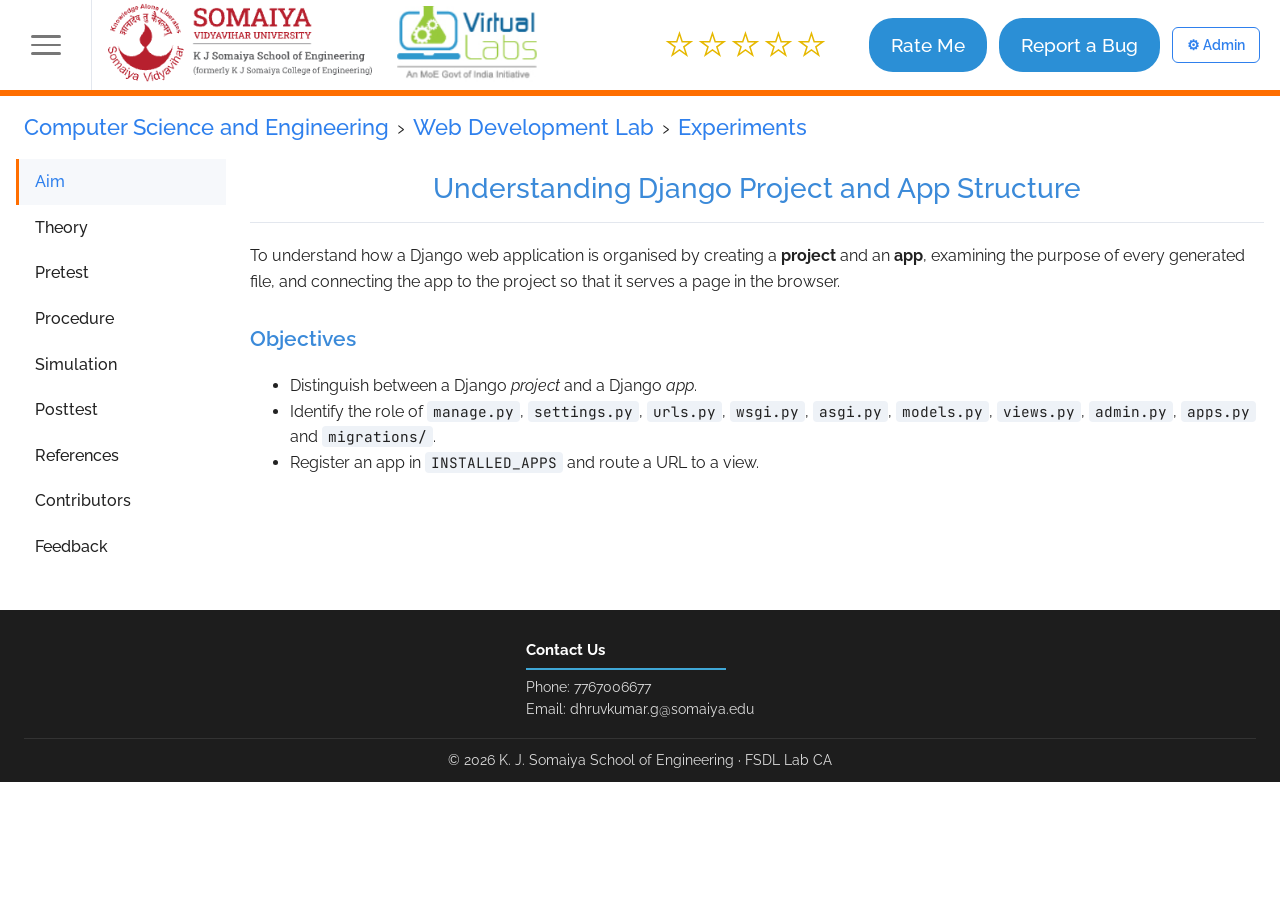
==== commit 2502f4c1: "Vlab header: Somaiya and Virtual Labs logos, menu toggle, star rating, Rate Me and Report a Bug" ====
--- a/index.html
+++ b/index.html
@@ -16,10 +16,22 @@
 a{color:var(--blue)}
 code,pre,.mono{font-family:"JetBrains Mono",Consolas,monospace}
 /* header */
-header{display:flex;align-items:center;justify-content:space-between;padding:10px 20px;border-bottom:4px solid var(--orange);background:#fff;position:sticky;top:0;z-index:10}
-.admin-link{margin-left:auto;margin-right:14px;padding:6px 14px;border:1px solid var(--blue);border-radius:6px;color:var(--blue);text-decoration:none;font-weight:600;font-size:14px}
+header{display:flex;align-items:center;gap:0;padding:0 20px 0 0;border-bottom:6px solid var(--orange);background:#fff;position:sticky;top:0;z-index:10;min-height:96px}
+.brand{display:flex;align-items:center;gap:18px;padding:0 16px;min-width:0}
+.logo-somaiya{height:84px;width:auto}
+.logo-vlabs{height:78px;width:auto}
+.hdr-actions{margin-left:auto;display:flex;align-items:center;gap:12px}
+.stars{display:flex;gap:2px;margin-right:30px}
+.stars button{background:none;border:0;padding:0 2px;font-size:30px;line-height:1;cursor:pointer;color:transparent;-webkit-text-stroke:1.5px #e6b800}
+.stars button.on{color:#ffc61a}
+.stars button:focus-visible{outline:2px solid var(--blue);border-radius:4px}
+.pill-btn{background:#2b8fd6;color:#fff;text-decoration:none;font-size:19px;font-weight:500;padding:12px 22px;border-radius:24px;white-space:nowrap}
+.pill-btn:hover{background:#1f74b3}
+body.nav-collapsed nav.side{display:none}
+.admin-link{margin-right:0;padding:6px 14px;border:1px solid var(--blue);border-radius:6px;color:var(--blue);text-decoration:none;font-weight:600;font-size:14px}
 .admin-link:hover{background:var(--blue);color:#fff}
-.burger{border:1px solid var(--line);background:#fff;border-radius:6px;padding:6px 10px;font-size:20px;cursor:pointer;display:none}
+.burger{align-self:stretch;width:92px;border:0;border-right:1px solid var(--line);background:#fff;cursor:pointer;display:flex;flex-direction:column;align-items:center;justify-content:center;gap:6px;flex:0 0 auto}
+.burger span{display:block;width:30px;height:2.5px;background:#777;border-radius:2px}
 .logo{font-weight:700;color:var(--ok);font-size:18px}
 .logo span{color:var(--orange)}
 .crumbs{padding:14px 24px;font-size:22px;color:var(--blue)}
@@ -161,9 +173,20 @@
 footer a{color:#ddd;text-decoration:none;display:block}
 footer .lic{text-align:center;margin-top:18px;border-top:1px solid #333;padding-top:10px}
 footer .lic a{display:inline;color:#3fa7d6}
+@media (max-width:1100px){
+  .pill-btn{font-size:15px;padding:9px 14px}
+  .stars{margin-right:8px}.stars button{font-size:22px}
+  .logo-somaiya{height:64px}.logo-vlabs{height:58px}
+}
 @media (max-width:860px){
-  .burger{display:block}
-  nav.side{display:none;position:fixed;top:60px;left:0;background:#fff;width:240px;height:100%;box-shadow:2px 0 10px rgba(0,0,0,.15);z-index:20}
+  header{min-height:64px;padding-right:10px}
+  .burger{width:54px}
+  .logo-somaiya{height:44px}.logo-vlabs{height:40px}
+  .brand{gap:8px;padding:0 8px}
+  .stars,.hdr-actions .pill-btn:nth-of-type(2),.admin-link{display:none}
+  .pill-btn{font-size:13px;padding:7px 12px}
+  body.nav-collapsed nav.side{display:none}
+  nav.side{display:none;position:fixed;top:70px;left:0;background:#fff;width:240px;height:100%;box-shadow:2px 0 10px rgba(0,0,0,.15);z-index:20}
   nav.side.open{display:block}
   .sim{grid-template-columns:1fr}
   .crumbs{font-size:17px;padding:12px 16px}
@@ -173,9 +196,21 @@
 </head>
 <body>
 <header>
-  <button class="burger" onclick="document.querySelector('nav.side').classList.toggle('open')" aria-label="Menu">☰</button>
-  <div class="logo">Virtual <span>Labs</span></div>
-  <a class="admin-link" id="adminLink" href="http://127.0.0.1:8000/admin/" target="_blank" rel="noopener" title="Django admin: view feedback responses and posts">&#9881; Admin</a>
+  <button class="burger" onclick="toggleNav()" aria-label="Show or hide the menu">
+    <span></span><span></span><span></span>
+  </button>
+  <div class="brand">
+    <img class="logo-somaiya" src="assets/somaiya-kjsse-logo.png" alt="Somaiya Vidyavihar University, K J Somaiya School of Engineering">
+    <img class="logo-vlabs" src="assets/virtual-labs-logo.png" alt="Virtual Labs, an MoE Govt of India initiative">
+  </div>
+  <div class="hdr-actions">
+    <div class="stars" id="stars" role="radiogroup" aria-label="Rate this experiment">
+      <button type="button" data-v="1" aria-label="1 star">★</button><button type="button" data-v="2" aria-label="2 stars">★</button><button type="button" data-v="3" aria-label="3 stars">★</button><button type="button" data-v="4" aria-label="4 stars">★</button><button type="button" data-v="5" aria-label="5 stars">★</button>
+    </div>
+    <a class="pill-btn" href="#feedback" title="Rate this experiment">Rate Me</a>
+    <a class="pill-btn" href="https://github.com/dhruvkumarg/FSDL-LAB-CA/issues/new?title=Bug%3A%20&amp;body=Page%2Ftab%3A%0AWhat%20happened%3A%0AWhat%20I%20expected%3A%0A" target="_blank" rel="noopener" title="Report a problem on GitHub">Report a Bug</a>
+    <a class="admin-link" id="adminLink" href="http://127.0.0.1:8000/admin/" target="_blank" rel="noopener" title="Django admin: view feedback responses and posts">&#9881; Admin</a>
+  </div>
 </header>
 <div class="crumbs"><b>Computer Science and Engineering</b><span class="sep">›</span><b>Web Development Lab</b><span class="sep">›</span><b>Experiments</b></div>
 
@@ -468,7 +503,10 @@
   ["Which file is the entry point for WSGI-compatible web servers?",["asgi.py","manage.py","wsgi.py","apps.py"],2,"wsgi.py exposes the WSGI callable named application."],
   ["Which function connects a project URL prefix to an app’s URL file?",["render()","include()","redirect()","reverse()"],1,"path('blog/', include('blog.urls'))"],
   ["Which file is NOT generated by startapp?",["models.py","views.py","urls.py","admin.py"],2,"App-level urls.py must be created manually."],
-  ["Which statement is TRUE?",["An app can only belong to one project ever","A project can contain many apps","settings.py lives inside each app","manage.py lives inside the app"],1,"Projects hold many apps; apps are reusable."]
+  ["Which statement is TRUE?",["An app can only belong to one project ever","A project can contain many apps","settings.py lives inside each app","manage.py lives inside the app"],1,"Projects hold many apps; apps are reusable."],
+  ["How does a decoupled frontend like React communicate with a Django backend?",["Directly querying the SQLite database file","Making HTTP requests to Django REST API endpoints","Importing Django models directly into JSX components","Running Python scripts inside the browser"],1,"A decoupled frontend communicates asynchronously with Django by sending HTTP requests (GET/POST) to REST API endpoints and receiving JSON responses."],
+  ["What must be configured in Django to allow a React app running on another port (e.g. localhost:5173) to fetch its API?",["CORS (Cross-Origin Resource Sharing) headers","Disabling CSRF checks globally","ALLOWED_HOSTS = ['*'] only","Adding the frontend port to INSTALLED_APPS"],0,"django-cors-headers and CORS_ALLOWED_ORIGINS configure CORS headers so web browsers permit cross-origin requests from the React development server."],
+  ["What is the key difference between makemigrations and migrate in Django?",["makemigrations packages model changes into migration files; migrate executes them against the database","makemigrations applies changes directly; migrate creates rollback scripts","makemigrations is used only in production; migrate is for local development","makemigrations creates database tables; migrate deletes old columns"],0,"makemigrations generates migration files based on changes in models.py, while migrate runs those migrations to update the database schema."]
  ]
 };
 document.querySelectorAll('[data-quiz]').forEach(box=>{
@@ -715,6 +753,30 @@
 };
 function $(q){return document.querySelector(q)}
 $('#cmd').addEventListener('keydown',e=>{if(e.key==='Enter')Sim.run()});
+/* ---------- header: menu toggle + star rating ---------- */
+function toggleNav(){
+  if(innerWidth<=860){document.querySelector('nav.side').classList.toggle('open');}
+  else{document.body.classList.toggle('nav-collapsed');}
+}
+(function(){
+  const box=document.getElementById('stars'),btns=[...box.querySelectorAll('button')];
+  let saved=0; try{saved=+localStorage.getItem('vlabRating')||0}catch(e){}
+  const paint=n=>btns.forEach(b=>b.classList.toggle('on',+b.dataset.v<=n));
+  paint(saved);
+  btns.forEach(b=>{
+    b.addEventListener('mouseenter',()=>paint(+b.dataset.v));
+    b.addEventListener('click',()=>{
+      saved=+b.dataset.v; paint(saved);
+      try{localStorage.setItem('vlabRating',saved)}catch(e){}
+      location.hash='#feedback';
+      // pre-select the same "Overall experience" rating in the feedback form
+      const r=document.querySelector('#fbForm input[name="Overall experience"][value="'+saved+'"]');
+      if(r){r.checked=true;r.closest('.fb-field').classList.remove('bad');}
+    });
+  });
+  box.addEventListener('mouseleave',()=>paint(saved));
+})();
+
 /* ---------- admin link ---------- */
 // Change ADMIN_URL once Django is hosted online (e.g. https://<user>.pythonanywhere.com/admin/).
 const ADMIN_URL='http://127.0.0.1:8000/admin/';
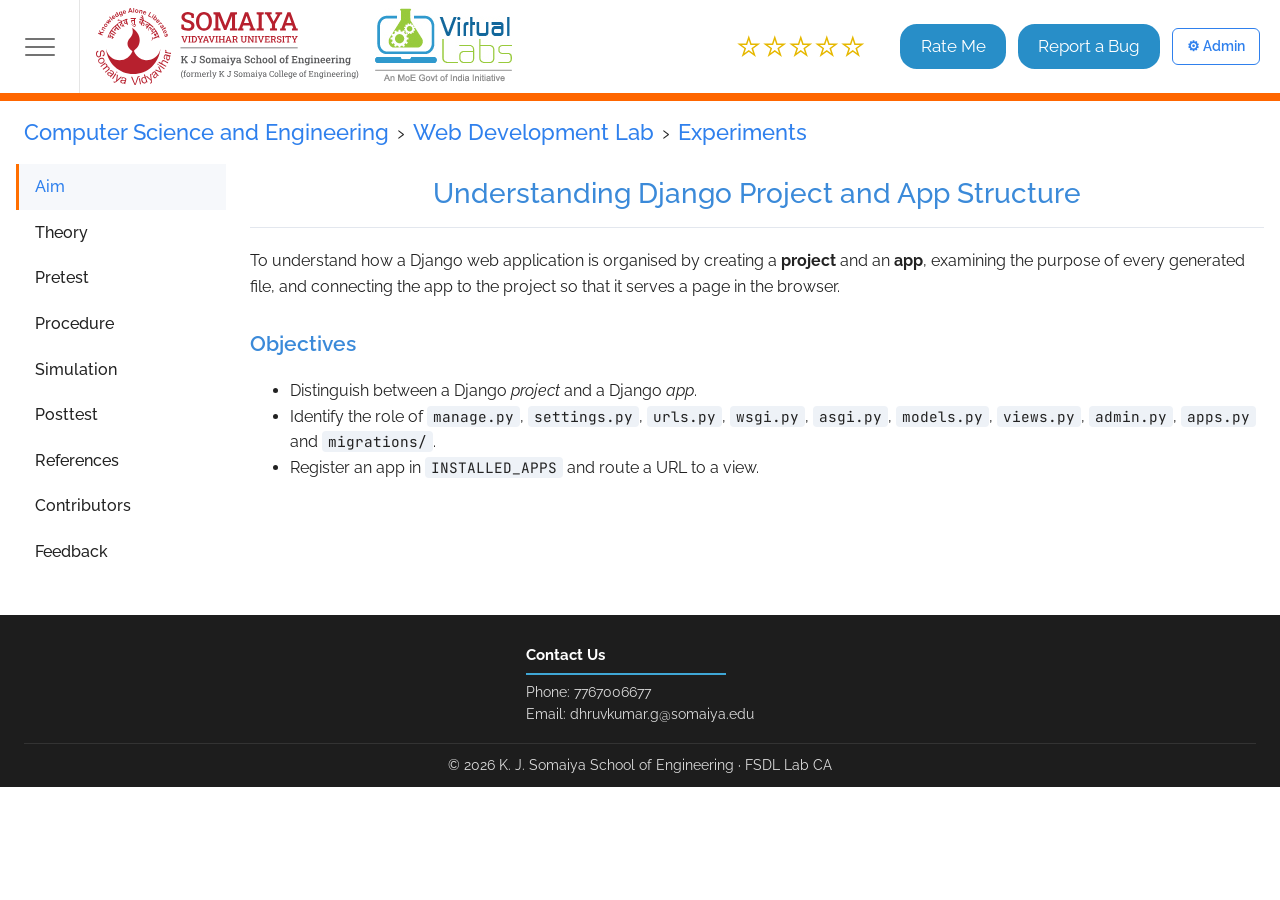
==== commit bcd155ed: "Header copied from KJSSE Vlab reference: original logos (linked), exact sizing and button style" ====
--- a/index.html
+++ b/index.html
@@ -16,22 +16,24 @@
 a{color:var(--blue)}
 code,pre,.mono{font-family:"JetBrains Mono",Consolas,monospace}
 /* header */
-header{display:flex;align-items:center;gap:0;padding:0 20px 0 0;border-bottom:6px solid var(--orange);background:#fff;position:sticky;top:0;z-index:10;min-height:96px}
-.brand{display:flex;align-items:center;gap:18px;padding:0 16px;min-width:0}
-.logo-somaiya{height:84px;width:auto}
-.logo-vlabs{height:78px;width:auto}
+header{display:flex;align-items:stretch;gap:0;padding:0 20px 0 0;border-bottom:8px solid #ff6600;background:#fff;position:sticky;top:0;z-index:10;min-height:93px}
+.brand{display:flex;align-items:center;gap:16px;padding:8px 16px;min-width:0}
+.brand a{display:flex}
+.logo-somaiya{height:77px;width:auto}
+.logo-vlabs{height:77px;width:auto}
 .hdr-actions{margin-left:auto;display:flex;align-items:center;gap:12px}
-.stars{display:flex;gap:2px;margin-right:30px}
-.stars button{background:none;border:0;padding:0 2px;font-size:30px;line-height:1;cursor:pointer;color:transparent;-webkit-text-stroke:1.5px #e6b800}
+.hdr-actions{align-self:center}
+.stars{display:flex;gap:4px;margin-right:24px}
+.stars button{background:none;border:0;padding:0;font-size:24px;line-height:1;cursor:pointer;color:transparent;-webkit-text-stroke:1.5px #e6b800}
 .stars button.on{color:#ffc61a}
 .stars button:focus-visible{outline:2px solid var(--blue);border-radius:4px}
-.pill-btn{background:#2b8fd6;color:#fff;text-decoration:none;font-size:19px;font-weight:500;padding:12px 22px;border-radius:24px;white-space:nowrap}
-.pill-btn:hover{background:#1f74b3}
+.pill-btn{background:#288ec8;color:#fff;text-decoration:none;font-size:1.05rem;padding:.6em 1.2em;border-radius:1em;white-space:nowrap;line-height:1.5}
+.pill-btn:hover{background:#1f74a8}
 body.nav-collapsed nav.side{display:none}
 .admin-link{margin-right:0;padding:6px 14px;border:1px solid var(--blue);border-radius:6px;color:var(--blue);text-decoration:none;font-weight:600;font-size:14px}
 .admin-link:hover{background:var(--blue);color:#fff}
-.burger{align-self:stretch;width:92px;border:0;border-right:1px solid var(--line);background:#fff;cursor:pointer;display:flex;flex-direction:column;align-items:center;justify-content:center;gap:6px;flex:0 0 auto}
-.burger span{display:block;width:30px;height:2.5px;background:#777;border-radius:2px}
+.burger{align-self:stretch;width:80px;border:0;border-right:1px solid rgba(0,0,0,.1);background:#fff;cursor:pointer;display:flex;flex-direction:column;align-items:center;justify-content:center;gap:6px;flex:0 0 auto}
+.burger span{display:block;width:30px;height:2px;background:rgba(0,0,0,.55);border-radius:1px}
 .logo{font-weight:700;color:var(--ok);font-size:18px}
 .logo span{color:var(--orange)}
 .crumbs{padding:14px 24px;font-size:22px;color:var(--blue)}
@@ -174,14 +176,14 @@
 footer .lic{text-align:center;margin-top:18px;border-top:1px solid #333;padding-top:10px}
 footer .lic a{display:inline;color:#3fa7d6}
 @media (max-width:1100px){
-  .pill-btn{font-size:15px;padding:9px 14px}
+  .pill-btn{font-size:.95rem;padding:.5em 1em}
   .stars{margin-right:8px}.stars button{font-size:22px}
-  .logo-somaiya{height:64px}.logo-vlabs{height:58px}
+  .logo-somaiya{height:62px}.logo-vlabs{height:62px}
 }
 @media (max-width:860px){
   header{min-height:64px;padding-right:10px}
   .burger{width:54px}
-  .logo-somaiya{height:44px}.logo-vlabs{height:40px}
+  .logo-somaiya{height:44px}.logo-vlabs{height:44px}
   .brand{gap:8px;padding:0 8px}
   .stars,.hdr-actions .pill-btn:nth-of-type(2),.admin-link{display:none}
   .pill-btn{font-size:13px;padding:7px 12px}
@@ -200,8 +202,8 @@
     <span></span><span></span><span></span>
   </button>
   <div class="brand">
-    <img class="logo-somaiya" src="assets/somaiya-kjsse-logo.png" alt="Somaiya Vidyavihar University, K J Somaiya School of Engineering">
-    <img class="logo-vlabs" src="assets/virtual-labs-logo.png" alt="Virtual Labs, an MoE Govt of India initiative">
+    <a href="https://kjsce.somaiya.edu/en" target="_blank" rel="noopener" aria-label="K. J. Somaiya School of Engineering home"><img class="logo-somaiya" src="assets/logo1.svg" alt="Somaiya Vidyavihar University, K J Somaiya School of Engineering"></a>
+    <a href="https://www.vlab.co.in/" target="_blank" rel="noopener" aria-label="Virtual Labs home"><img class="logo-vlabs" src="assets/vlabs-color-small-moe.jpg" alt="Virtual Labs, an MoE Govt of India initiative"></a>
   </div>
   <div class="hdr-actions">
     <div class="stars" id="stars" role="radiogroup" aria-label="Rate this experiment">
